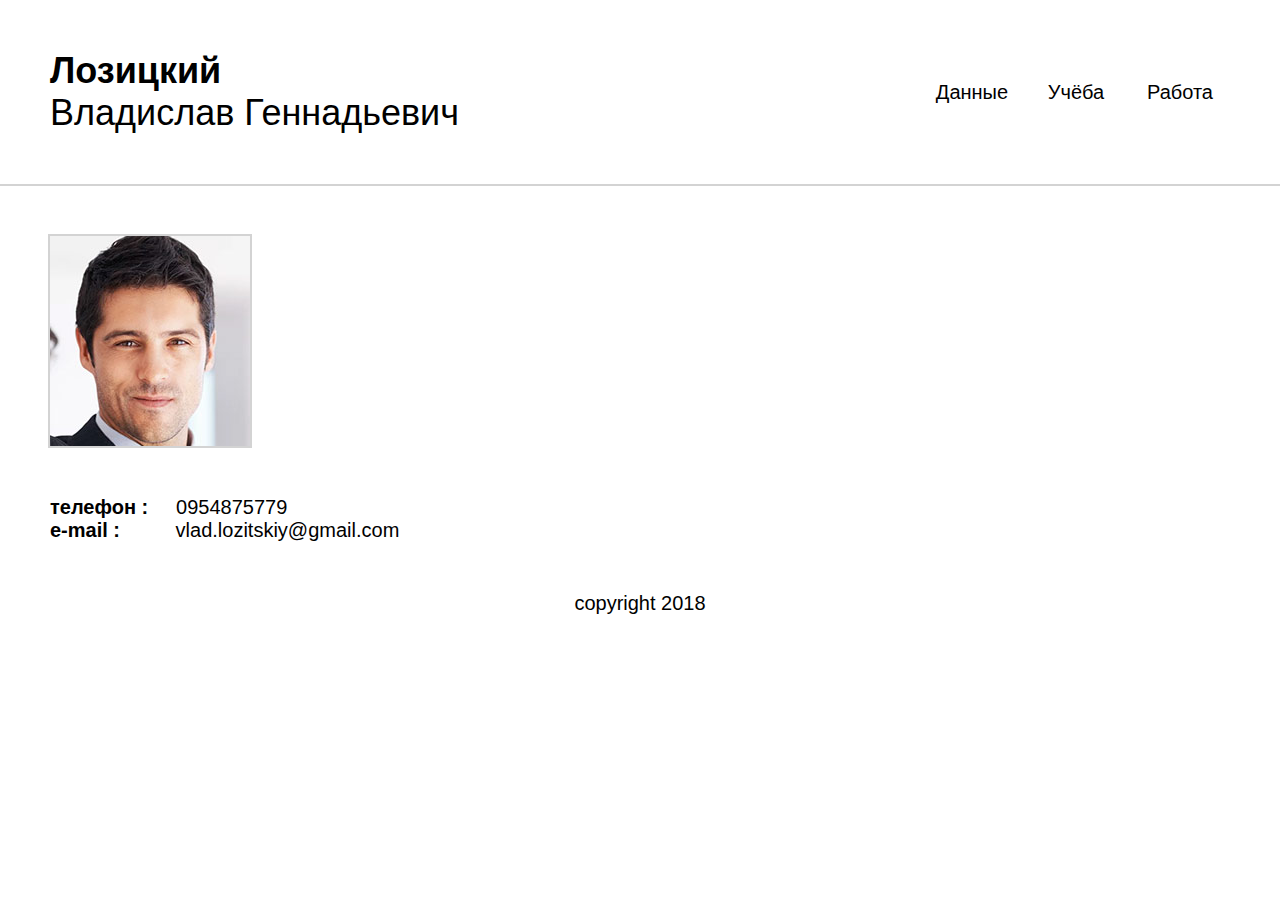
==== index.html @ a478e99e "Add files via upload" ====
<!DOCTYPE html>
<html lang="en">
<head>
    <meta charset="UTF-8">
    <title>Главная страница</title>
    <link rel="stylesheet" href="css/style.css" type="text/css">
</head>
    <body>
        <div class="wrapper">
            <header class="header">
                <div class="logo">
                    <a href="index.html" target="_blank"><h1>Лозицкий <span>Владислав Геннадьевич</span></h1></a>
                </div>
                <nav class="menu">
                    <ul>
                        <li><a href="first.html" target="_blank">Данные</a></li>
                        <li><a href="second.html" target="_blank">Учёба</a></li>
                        <li><a href="third.html" target="_blank">Работа</a></li>
                    </ul>
                </nav>
            </header>
                <main class="content">
                    <div class="info">
                        <div class="photo">
                            <img class="that-photo" src="img/photo.jpg">
                        </div>
                        <div class="data">

                            <p>телефон :<span>     0954875779</span></p>
                            <p>e-mail :<span>          vlad.lozitskiy@gmail.com</span></p>
                        </div>
                    </div>
                </main>
                <footer class="footer">
                    <p>copyright 2018</p>
                </footer>
        </div>
    </body>
</html>
---- css/style.css ----
*{
    padding: 0;
    margin: 0;
}
a{
    text-decoration: none;

}
ul{
    list-style-type: none;
}
.header{
    display: flex;
    justify-content: space-between;
    align-items: center;
    padding: 50px 50px;
    border-bottom: 2px lightgray solid;
    margin-bottom: 50px;
}
.logo h1{
    font-family: Arial, sans-serif;
    font-size: 36px;
    color: black;
}
.logo h1 span{
    font-weight: normal;
    display: block;
}
.menu ul li{
    display: inline-block;
}
.menu a{
    font-family: Arial, sans-serif;
    background-color: white;
    text-align: center;
    display: inline-block;
    line-height: 50px;
    width: 100px;
    height: 50px;
    font-size: 20px;
    color: black;
}
.menu a:hover{background-color: lightgray}
.content{
    padding: 0px 50px;
    display: flex;
    justify-content: space-between;
    font-family: Arial, sans-serif;
}
.photo{
    width: 200px;
    height: 210px;
    outline: lightgray solid 2px;
    overflow: hidden;
    position: relative;

}
.that-photo{
    margin: -20px 0px 0px 0px;
}
.another-photo{
    height: 210px;
    width: 200px;
    margin: 0px;
}
.data{
    padding-top: 50px;
    font-size: 20px;
    font-weight: bold;

}
.data span{
    font-weight: normal;
    white-space: pre;
}
.footer{
    padding-top: 50px;
    font-size: 20px;
    text-align: center;
    font-family: Arial, sans-serif;
}
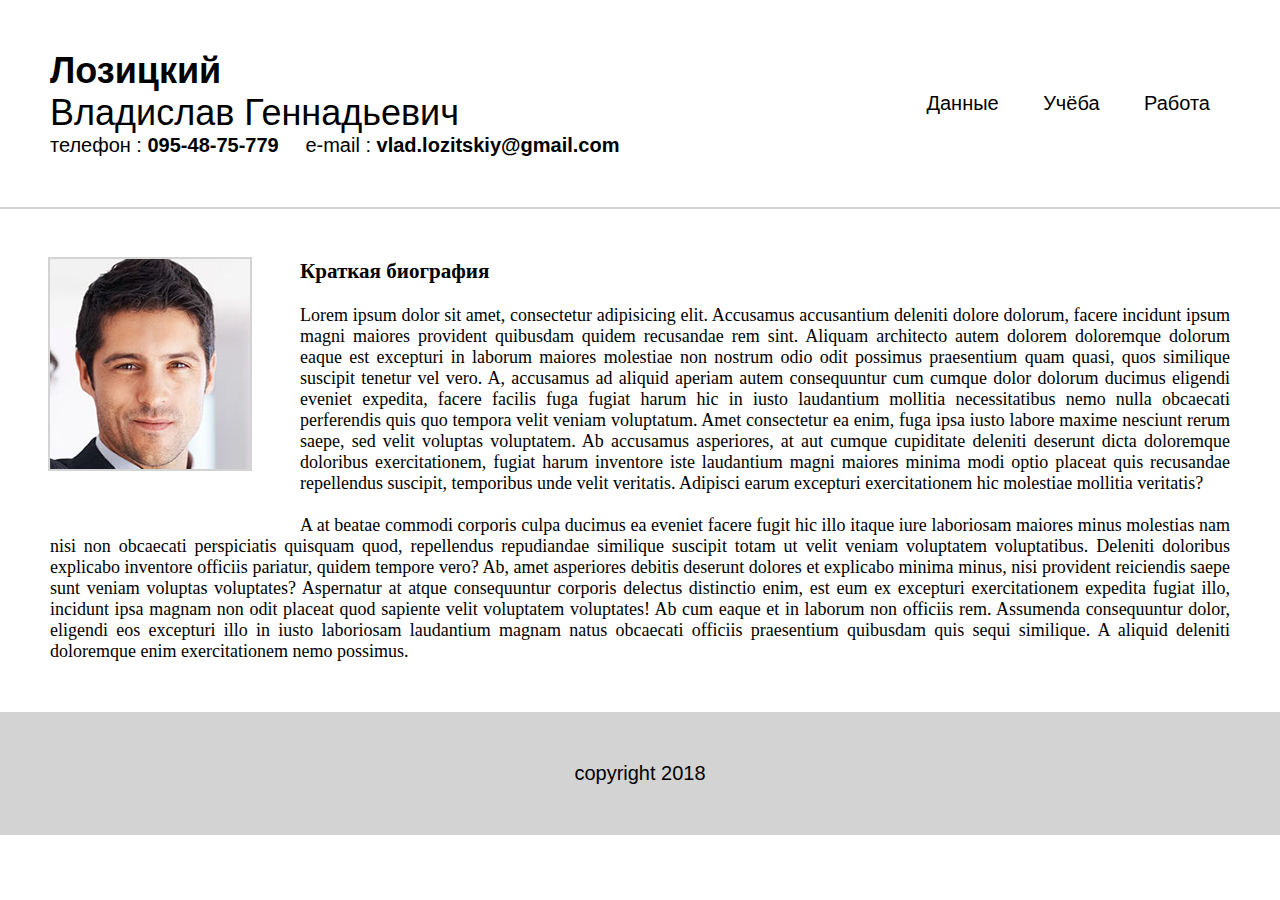
==== commit 7e2abde2: "Add files via upload" ====
--- a/index.html
+++ b/index.html
@@ -6,34 +6,47 @@
     <link rel="stylesheet" href="css/style.css" type="text/css">
 </head>
     <body>
-        <div class="wrapper">
             <header class="header">
-                <div class="logo">
-                    <a href="index.html" target="_blank"><h1>Лозицкий <span>Владислав Геннадьевич</span></h1></a>
+                <div class="wrapper">
+                    <div class="header-content">
+                        <div class="logo-content">
+                            <div class="logo">
+                                <a href="index.html"><h1>Лозицкий <span>Владислав Геннадьевич</span></h1></a>
+                            </div>
+                            <div class="data">
+                                <p>телефон :<span> 095-48-75-779</span></p>
+                                <p>    e-mail :<span> vlad.lozitskiy@gmail.com</span></p>
+                            </div>
+                        </div>
+                        <div class="description">
+                        </div>
+                        <nav class="menu">
+                            <ul>
+                                <li><a href="first.html">Данные</a></li>
+                                <li><a href="second.html">Учёба</a></li>
+                                <li><a href="third.html">Работа</a></li>
+                            </ul>
+                        </nav>
+                    </div>
                 </div>
-                <nav class="menu">
-                    <ul>
-                        <li><a href="first.html" target="_blank">Данные</a></li>
-                        <li><a href="second.html" target="_blank">Учёба</a></li>
-                        <li><a href="third.html" target="_blank">Работа</a></li>
-                    </ul>
-                </nav>
             </header>
-                <main class="content">
+            <main class="content">
+                <div class="wrapper">
                     <div class="info">
                         <div class="photo">
                             <img class="that-photo" src="img/photo.jpg">
                         </div>
-                        <div class="data">
-
-                            <p>телефон :<span>     0954875779</span></p>
-                            <p>e-mail :<span>          vlad.lozitskiy@gmail.com</span></p>
+                        <div class="about">
+                            <h3>Краткая биография</h3><br>
+                            <p>Lorem ipsum dolor sit amet, consectetur adipisicing elit. Accusamus accusantium deleniti dolore dolorum, facere incidunt ipsum magni maiores provident quibusdam quidem recusandae rem sint. Aliquam architecto autem dolorem doloremque dolorum eaque est excepturi in laborum maiores molestiae non nostrum odio odit possimus praesentium quam quasi, quos similique suscipit tenetur vel vero. A, accusamus ad aliquid aperiam autem consequuntur cum cumque dolor dolorum ducimus eligendi eveniet expedita, facere facilis fuga fugiat harum hic in iusto laudantium mollitia necessitatibus nemo nulla obcaecati perferendis quis quo tempora velit veniam voluptatum. Amet consectetur ea enim, fuga ipsa iusto labore maxime nesciunt rerum saepe, sed velit voluptas voluptatem. Ab accusamus asperiores, at aut cumque cupiditate deleniti deserunt dicta doloremque doloribus exercitationem, fugiat harum inventore iste laudantium magni maiores minima modi optio placeat quis recusandae repellendus suscipit, temporibus unde velit veritatis. Adipisci earum excepturi exercitationem hic molestiae mollitia veritatis? <br><br>A at beatae commodi corporis culpa ducimus ea eveniet facere fugit hic illo itaque iure laboriosam maiores minus molestias nam nisi non obcaecati perspiciatis quisquam quod, repellendus repudiandae similique suscipit totam ut velit veniam voluptatem voluptatibus. Deleniti doloribus explicabo inventore officiis pariatur, quidem tempore vero? Ab, amet asperiores debitis deserunt dolores et explicabo minima minus, nisi provident reiciendis saepe sunt veniam voluptas voluptates? Aspernatur at atque consequuntur corporis delectus distinctio enim, est eum ex excepturi exercitationem expedita fugiat illo, incidunt ipsa magnam non odit placeat quod sapiente velit voluptatem voluptates! Ab cum eaque et in laborum non officiis rem. Assumenda consequuntur dolor, eligendi eos excepturi illo in iusto laboriosam laudantium magnam natus obcaecati officiis praesentium quibusdam quis sequi similique. A aliquid deleniti doloremque enim exercitationem nemo possimus.</p>
                         </div>
                     </div>
-                </main>
-                <footer class="footer">
+                </div>
+            </main>
+            <footer class="footer">
+                <div class="wrapper">
                     <p>copyright 2018</p>
-                </footer>
-        </div>
+                </div>
+            </footer>
     </body>
 </html>--- a/css/style.css
+++ b/css/style.css
@@ -1,21 +1,32 @@
 *{
     padding: 0;
     margin: 0;
+    box-sizing: border-box;
+
 }
 a{
     text-decoration: none;
-
+    color: black;
 }
 ul{
-    list-style-type: none;
+    list-style: none;
+}
+.wrapper{
+    max-width: 1366px;
+    margin: 0 auto;
+    padding: 50px;
 }
 .header{
+    border-bottom: 2px lightgray solid;
+}
+.header-content{
+    font-family: Arial, sans-serif;
     display: flex;
     justify-content: space-between;
     align-items: center;
-    padding: 50px 50px;
-    border-bottom: 2px lightgray solid;
-    margin-bottom: 50px;
+}
+
+.logo{
 }
 .logo h1{
     font-family: Arial, sans-serif;
@@ -26,6 +37,15 @@
     font-weight: normal;
     display: block;
 }
+.data p{
+    font-size: 20px;
+    display: inline-block;
+    font-weight: normal;
+    white-space: pre;
+}
+.data p span{
+    font-weight: bold;
+}
 .menu ul li{
     display: inline-block;
 }
@@ -34,26 +54,32 @@
     background-color: white;
     text-align: center;
     display: inline-block;
-    line-height: 50px;
-    width: 100px;
-    height: 50px;
+    padding: 20px;
+    white-space: nowrap;
     font-size: 20px;
     color: black;
 }
+.menu .active-page{
+    background: lightgray;
+}
 .menu a:hover{background-color: lightgray}
-.content{
-    padding: 0px 50px;
+.content .wrapper{
     display: flex;
     justify-content: space-between;
-    font-family: Arial, sans-serif;
+    align-items: center;
+}
+.info{
+    display: block;
 }
 .photo{
     width: 200px;
     height: 210px;
+    float: left;
     outline: lightgray solid 2px;
     overflow: hidden;
     position: relative;
-
+    margin-right: 50px;
+    margin-bottom: 50px;
 }
 .that-photo{
     margin: -20px 0px 0px 0px;
@@ -63,18 +89,46 @@
     width: 200px;
     margin: 0px;
 }
-.data{
-    padding-top: 50px;
-    font-size: 20px;
-    font-weight: bold;
+.about{
+    font-size: 18px;
+    text-align: justify;
+    font-family: "Times New Roman";
 
 }
-.data span{
-    font-weight: normal;
-    white-space: pre;
+.content-item1, .content-item2{
+    box-shadow: 15px 15px 25px 0px lightgray;
+}
+.content-item1{
+    margin-right: 100px;
+}
+
+.content-photo1{
+    height: 195px;
+    width: 270px;
+    float: left;
+    padding-right: 20px;
+    padding-bottom: 20px;
+}
+.content-photo2{
+    height: 120px;
+    width: 170px;
+    float: right;
+    padding-left: 20px;
+    padding-bottom: 20px;
+}
+.text2, .text1{
+    padding: 30px;
+}
+.text2{
+    padding-top: 0px;
+}
+.text1 span,
+.text2 span{
+    font-size: 25px;
+    font-family: Arial, sans-serif;
 }
 .footer{
-    padding-top: 50px;
+    background: lightgray;
     font-size: 20px;
     text-align: center;
     font-family: Arial, sans-serif;
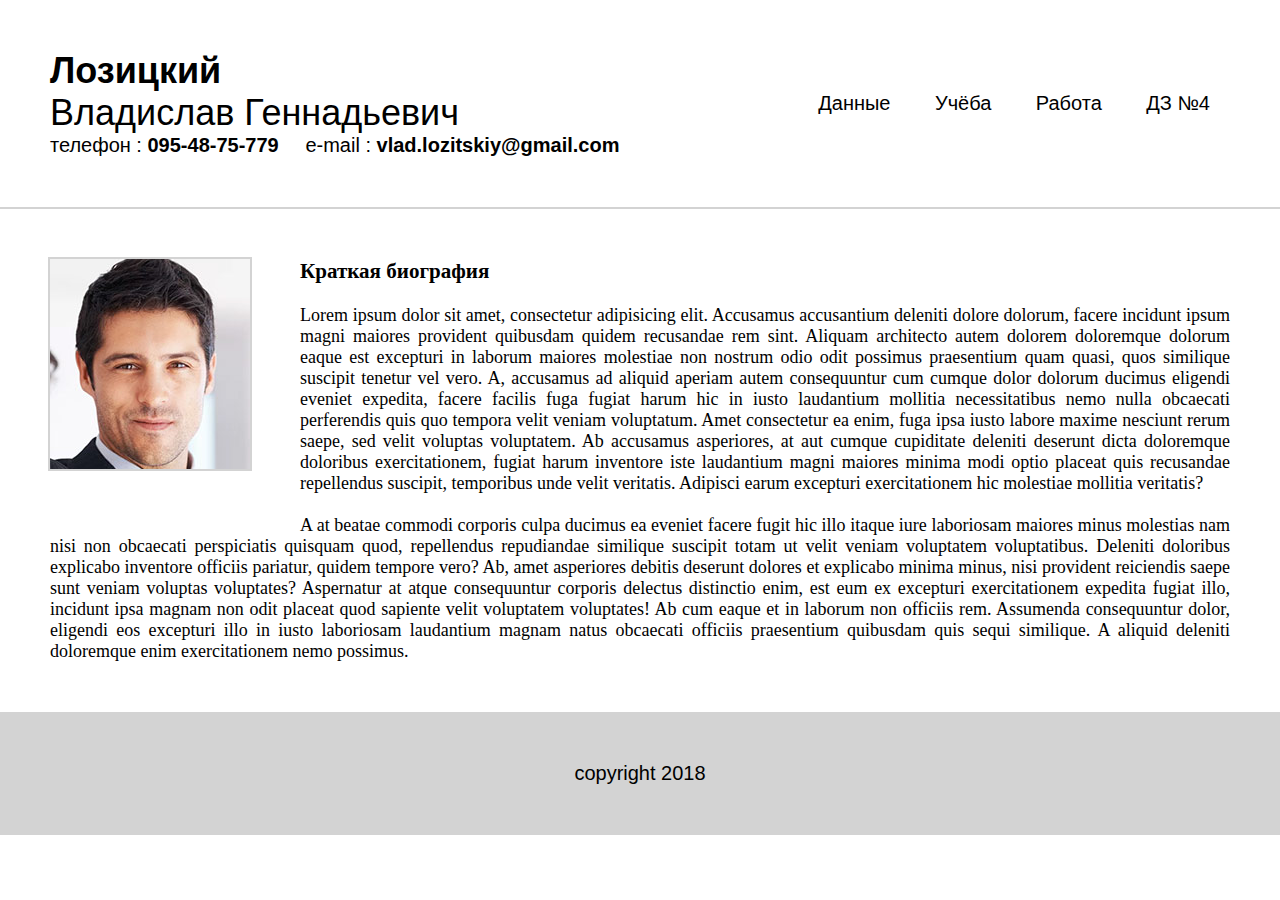
==== commit 895341ba: "Add files via upload" ====
--- a/index.html
+++ b/index.html
@@ -25,6 +25,7 @@
                                 <li><a href="first.html">Данные</a></li>
                                 <li><a href="second.html">Учёба</a></li>
                                 <li><a href="third.html">Работа</a></li>
+                                <li><a href="lesson4.html">ДЗ №4</a></li>
                             </ul>
                         </nav>
                     </div>
--- a/css/style.css
+++ b/css/style.css
@@ -99,9 +99,11 @@
     box-shadow: 15px 15px 25px 0px lightgray;
 }
 .content-item1{
-    margin-right: 100px;
+    margin-right: 50px;
 }
-
+.content-item2{
+    margin-left: 50px;
+}
 .content-photo1{
     height: 195px;
     width: 270px;
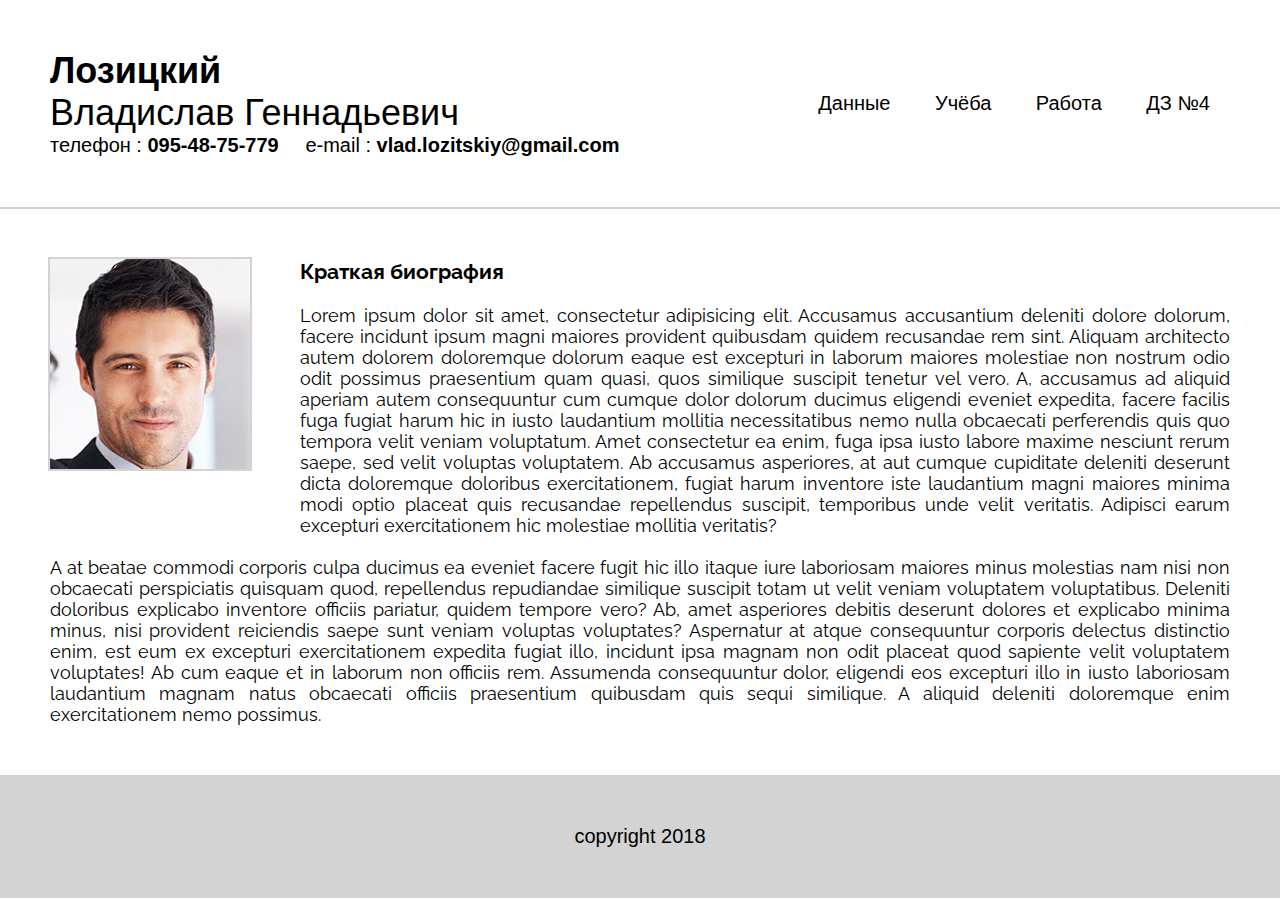
==== commit 0791a234: "Add files via upload" ====
--- a/index.html
+++ b/index.html
@@ -2,7 +2,10 @@
 <html lang="en">
 <head>
     <meta charset="UTF-8">
+    <meta name="viewport" content="width=device-width, initial-scale=1">
     <title>Главная страница</title>
+    <link href="https://fonts.googleapis.com/css?family=Raleway:400,700" rel="stylesheet">
+    <link rel="stylesheet" href="https://use.fontawesome.com/releases/v5.1.0/css/all.css" integrity="sha384-lKuwvrZot6UHsBSfcMvOkWwlCMgc0TaWr+30HWe3a4ltaBwTZhyTEggF5tJv8tbt" crossorigin="anonymous">
     <link rel="stylesheet" href="css/style.css" type="text/css">
 </head>
     <body>
@@ -22,11 +25,23 @@
                         </div>
                         <nav class="menu">
                             <ul>
-                                <li><a href="first.html">Данные</a></li>
+                                <li><a href="first.html"><i class="fas fa-info-circle"></i>Данные</a></li>
                                 <li><a href="second.html">Учёба</a></li>
                                 <li><a href="third.html">Работа</a></li>
                                 <li><a href="lesson4.html">ДЗ №4</a></li>
                             </ul>
+                            <div class="burger-menu">
+                                <div class="menu-icon">
+                                    <i class="fas fa-bars"></i>
+                                </div>
+                                <div class="menu-item">
+                                    <ul>
+                                        <li><a href="first.html"><i class="fas fa-info-circle"></i>Данные</a></li>
+                                        <li><a href="second.html">Учёба</a></li>
+                                        <li><a href="third.html">Работа</a></li>
+                                    </ul>
+                                </div>
+                            </div>
                         </nav>
                     </div>
                 </div>
--- a/css/style.css
+++ b/css/style.css
@@ -11,6 +11,7 @@
 ul{
     list-style: none;
 }
+
 .wrapper{
     max-width: 1366px;
     margin: 0 auto;
@@ -59,8 +60,17 @@
     font-size: 20px;
     color: black;
 }
+.menu .burger-menu{
+    display: none;
+}
 .menu .active-page{
     background: lightgray;
+}
+.menu .burger-menu .menu-item{
+    display: none;
+}
+.menu .burger-menu:hover .menu-item ul{
+    display: block;
 }
 .menu a:hover{background-color: lightgray}
 .content .wrapper{
@@ -92,7 +102,7 @@
 .about{
     font-size: 18px;
     text-align: justify;
-    font-family: "Times New Roman";
+    font-family: 'Raleway', sans-serif;
 
 }
 .content-item1, .content-item2{
@@ -134,4 +144,17 @@
     font-size: 20px;
     text-align: center;
     font-family: Arial, sans-serif;
-}+}
+
+@media only screen and (max-width: 875px){
+    .menu .burger-menu{
+        display: block;
+    }
+    .menu > ul{
+        display: none;
+    }
+    .photo{
+        float: none;
+    }
+
+}
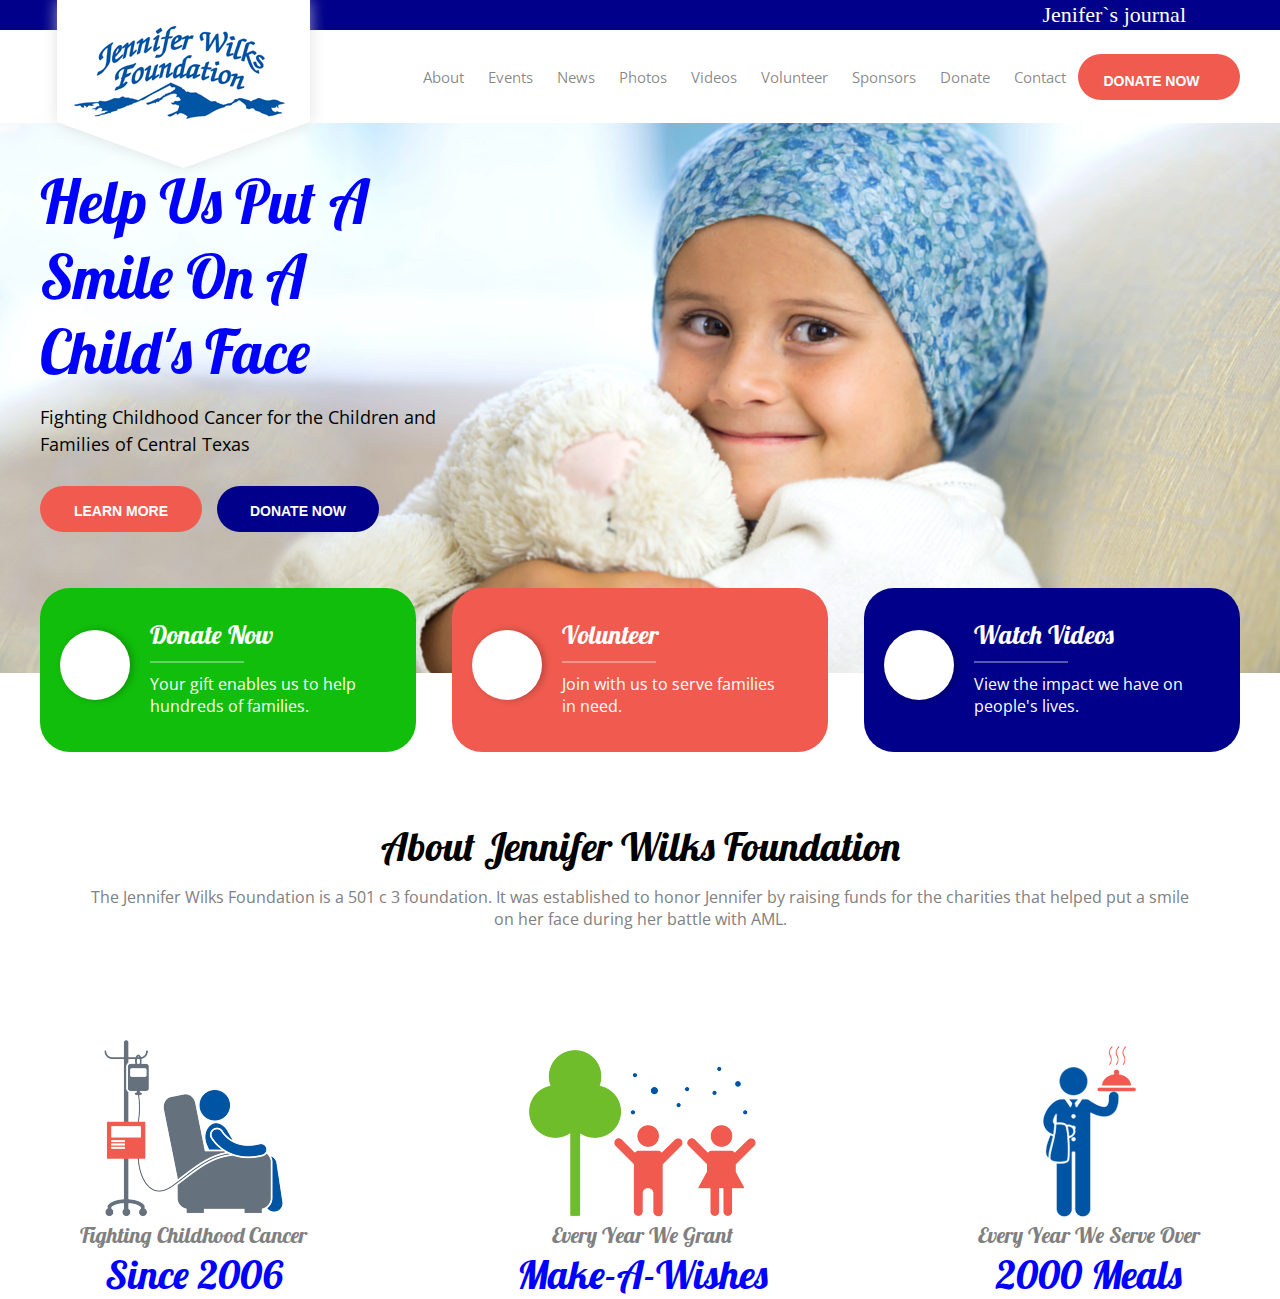
==== commit 26936dc1: "Add files via upload" ====
--- a/index.html
+++ b/index.html
@@ -3,66 +3,158 @@
 <head>
     <meta charset="UTF-8">
     <meta name="viewport" content="width=device-width, initial-scale=1">
-    <title>Главная страница</title>
-    <link href="https://fonts.googleapis.com/css?family=Raleway:400,700" rel="stylesheet">
+    <title>Jennifer Wilks Foundation</title>
+    <script src="js/jquery-3.3.1.js"></script>
+    <link href="https://fonts.googleapis.com/css?family=Lobster|Open+Sans" rel="stylesheet">
     <link rel="stylesheet" href="https://use.fontawesome.com/releases/v5.1.0/css/all.css" integrity="sha384-lKuwvrZot6UHsBSfcMvOkWwlCMgc0TaWr+30HWe3a4ltaBwTZhyTEggF5tJv8tbt" crossorigin="anonymous">
-    <link rel="stylesheet" href="css/style.css" type="text/css">
+    <link rel="stylesheet" href="css/style.css">
 </head>
-    <body>
-            <header class="header">
-                <div class="wrapper">
-                    <div class="header-content">
-                        <div class="logo-content">
-                            <div class="logo">
-                                <a href="index.html"><h1>Лозицкий <span>Владислав Геннадьевич</span></h1></a>
-                            </div>
-                            <div class="data">
-                                <p>телефон :<span> 095-48-75-779</span></p>
-                                <p>    e-mail :<span> vlad.lozitskiy@gmail.com</span></p>
-                            </div>
+<body>
+<div class="mainWrapper">
+    <header>
+        <div class="social">
+            <div class="wrapper">
+                <div class="social__logo">
+                    <a href="index.html"><img src="img/logo.png" alt="logo"></a>
+                </div>
+                <div class="social__icons">
+                    <ul>
+                        <li><a href="#"><p>Jenifer`s journal</p></a></li>
+                        <li><a href="#"><i class="fab fa-facebook-square"></i></a></li>
+                        <li><a href="#"><i class="fab fa-twitter-square"></i></a></li>
+                    </ul>
+                </div>
+            </div>
+        </div>
+        <div class="wrapper">
+            <div class="navSection">
+                <nav>
+                    <ul class="horizontalMenu">
+                        <li><a href="#" >About</a></li>
+                        <li><a href="#" >Events</a></li>
+                        <li><a href="#" >News</a></li>
+                        <li><a href="#" >Photos</a></li>
+                        <li><a href="#" >Videos</a></li>
+                        <li><a href="#" >Volunteer</a></li>
+                        <li><a href="#" >Sponsors</a></li>
+                        <li><a href="#" >Donate</a></li>
+                        <li><a href="#" >Contact</a></li>
+                    </ul>
+                    <div class="burgerMenu">
+                        <div class="burgerMenu__burgerMenuIcon">
+                            <i class="fa fa-bars"></i>
                         </div>
-                        <div class="description">
+                        <div class="burgerMenu__burgerMenuItems">
+                            <ul>
+                                <li><a href="#" >About</a></li>
+                                <li><a href="#" >Events</a></li>
+                                <li><a href="#" >News</a></li>
+                                <li><a href="#" >Photos</a></li>
+                                <li><a href="#" >Videos</a></li>
+                                <li><a href="#" >Volunteer</a></li>
+                                <li><a href="#" >Sponsors</a></li>
+                                <li><a href="#" >Donate</a></li>
+                                <li><a href="#" >Contact</a></li>
+                            </ul>
                         </div>
-                        <nav class="menu">
-                            <ul>
-                                <li><a href="first.html"><i class="fas fa-info-circle"></i>Данные</a></li>
-                                <li><a href="second.html">Учёба</a></li>
-                                <li><a href="third.html">Работа</a></li>
-                                <li><a href="lesson4.html">ДЗ №4</a></li>
-                            </ul>
-                            <div class="burger-menu">
-                                <div class="menu-icon">
-                                    <i class="fas fa-bars"></i>
-                                </div>
-                                <div class="menu-item">
-                                    <ul>
-                                        <li><a href="first.html"><i class="fas fa-info-circle"></i>Данные</a></li>
-                                        <li><a href="second.html">Учёба</a></li>
-                                        <li><a href="third.html">Работа</a></li>
-                                    </ul>
-                                </div>
-                            </div>
-                        </nav>
+                    </div>
+                </nav>
+                <div class="button pink">
+                    <p>donate now <i class="fas fa-angle-right"></i></p>
+                </div>
+            </div>
+        </div>
+        <div class="slider">
+            <div class="wrapper sectionFlex">
+                <div class="userAction">
+                    <div class="userAction__header"><h1>Help Us Put A Smile On A Child's Face</h1></div>
+                    <div class="userAction__description">
+                        Fighting Childhood Cancer for the Children and Families of Central Texas
+                    </div>
+                    <div class="userAction__buttons">
+                        <div class="button pink">learn more</div>
+                        <div class="button blue">donate now</div>
                     </div>
                 </div>
-            </header>
-            <main class="content">
-                <div class="wrapper">
-                    <div class="info">
-                        <div class="photo">
-                            <img class="that-photo" src="img/photo.jpg">
+            </div>
+        </div>
+    </header>
+    <div class="main">
+        <div class="wrapper">
+            <div class="mainHeader">
+                <div class="tabs green" >
+                    <div class="tabs__iconSection" style="color: #11be0b;">
+                        <i class="fa fa-heart" aria-hidden="true"></i>
+                    </div>
+                    <div>
+                        <div class="tabs__headerSection">
+                            <div class="headerText"><h3>Donate Now</h3></div>
+                            <div class="arrowRight"><i class="fa fa-angle-right"></i></div>
                         </div>
-                        <div class="about">
-                            <h3>Краткая биография</h3><br>
-                            <p>Lorem ipsum dolor sit amet, consectetur adipisicing elit. Accusamus accusantium deleniti dolore dolorum, facere incidunt ipsum magni maiores provident quibusdam quidem recusandae rem sint. Aliquam architecto autem dolorem doloremque dolorum eaque est excepturi in laborum maiores molestiae non nostrum odio odit possimus praesentium quam quasi, quos similique suscipit tenetur vel vero. A, accusamus ad aliquid aperiam autem consequuntur cum cumque dolor dolorum ducimus eligendi eveniet expedita, facere facilis fuga fugiat harum hic in iusto laudantium mollitia necessitatibus nemo nulla obcaecati perferendis quis quo tempora velit veniam voluptatum. Amet consectetur ea enim, fuga ipsa iusto labore maxime nesciunt rerum saepe, sed velit voluptas voluptatem. Ab accusamus asperiores, at aut cumque cupiditate deleniti deserunt dicta doloremque doloribus exercitationem, fugiat harum inventore iste laudantium magni maiores minima modi optio placeat quis recusandae repellendus suscipit, temporibus unde velit veritatis. Adipisci earum excepturi exercitationem hic molestiae mollitia veritatis? <br><br>A at beatae commodi corporis culpa ducimus ea eveniet facere fugit hic illo itaque iure laboriosam maiores minus molestias nam nisi non obcaecati perspiciatis quisquam quod, repellendus repudiandae similique suscipit totam ut velit veniam voluptatem voluptatibus. Deleniti doloribus explicabo inventore officiis pariatur, quidem tempore vero? Ab, amet asperiores debitis deserunt dolores et explicabo minima minus, nisi provident reiciendis saepe sunt veniam voluptas voluptates? Aspernatur at atque consequuntur corporis delectus distinctio enim, est eum ex excepturi exercitationem expedita fugiat illo, incidunt ipsa magnam non odit placeat quod sapiente velit voluptatem voluptates! Ab cum eaque et in laborum non officiis rem. Assumenda consequuntur dolor, eligendi eos excepturi illo in iusto laboriosam laudantium magnam natus obcaecati officiis praesentium quibusdam quis sequi similique. A aliquid deleniti doloremque enim exercitationem nemo possimus.</p>
+                        <div class="tabs__line"></div>
+                        <div class="tabs__description">Your gift enables us to help hundreds of families.</div>
+                    </div>
+                </div>
+                <div class="tabs pink">
+                    <div class="tabs__iconSection" style="color: #f15b4f;">
+                        <i class="fa fa-male"></i>
+                    </div>
+                    <div>
+                        <div class="tabs__headerSection">
+                            <div class="headerText"><h3>Volunteer</h3></div>
+                            <div class="arrowRight"><i class="fa fa-angle-right"></i></div>
+                        </div>
+                        <div class="tabs__line"></div>
+                        <div class="tabs__description">Join with us to serve families in need.</div>
+                    </div>
+                </div>
+                <div class="tabs blue" >
+                    <div class="tabs__iconSection" style="color: darkblue;">
+                        <i class="fa fa-star"></i>
+                    </div>
+                    <div>
+                        <div class="tabs__headerSection">
+                            <div class="headerText"><h3>Watch Videos</h3></div>
+                            <div class="arrowRight"><i class="fa fa-angle-right"></i></div>
+                        </div>
+                        <div class="tabs__line"></div>
+                        <div class="tabs__description">View the impact we have on people's lives.</div>
+                    </div>
+                </div>
+            </div>
+            <div class="wrapperAbout">
+                <div class="aboutSection sectionFlex">
+                    <div class="aboutSection__header">
+                        <div class="aboutSection__header-header"><h2>About Jennifer Wilks Foundation</h2></div>
+                        <div class="aboutSection__header-description"><p>The Jennifer Wilks Foundation is a 501 c 3
+                            foundation.
+                            It was established to honor Jennifer by raising funds for the charities that helped put a smile
+                            on her face during her battle with AML.</p>
+                        </div>
+                    </div>
+                    <div class="aboutSection__items">
+                        <div class="aboutSection__items-item">
+                            <div class="itemsImg"><img src="img/about-img1.png" alt="about-img1"></div>
+                            <p class="lobsterGray">Fighting Childhood Cancer</p>
+                            <p class="lobsterBlue">Since 2006</p>
+                        </div>
+                        <div class="aboutSection__items-item">
+                            <div class="itemsImg"><img src="img/about-img2.png" alt="about-img2"></div>
+                            <p class="lobsterGray">Every Year We Grant</p>
+                            <p class="lobsterBlue">Make-A-Wishes</p>
+                        </div>
+                        <div class="aboutSection__items-item">
+                            <div class="itemsImg"><img src="img/about-img3.png" alt="about-img3"></div>
+                            <p class="lobsterGray">Every Year We Serve Over</p>
+                            <p class="lobsterBlue">2000 Meals</p>
                         </div>
                     </div>
                 </div>
-            </main>
-            <footer class="footer">
-                <div class="wrapper">
-                    <p>copyright 2018</p>
-                </div>
-            </footer>
-    </body>
+            </div>
+        </div>
+    </div>
+</div>
+</div>
+<script src="js/main.js"></script>
+</body>
 </html>--- a/css/style.css
+++ b/css/style.css
@@ -1,160 +1,499 @@
-*{
-    padding: 0;
-    margin: 0;
-    box-sizing: border-box;
-
-}
-a{
-    text-decoration: none;
-    color: black;
-}
-ul{
-    list-style: none;
-}
-
-.wrapper{
-    max-width: 1366px;
-    margin: 0 auto;
-    padding: 50px;
-}
-.header{
-    border-bottom: 2px lightgray solid;
-}
-.header-content{
-    font-family: Arial, sans-serif;
-    display: flex;
-    justify-content: space-between;
-    align-items: center;
-}
-
-.logo{
-}
-.logo h1{
-    font-family: Arial, sans-serif;
-    font-size: 36px;
-    color: black;
-}
-.logo h1 span{
-    font-weight: normal;
-    display: block;
-}
-.data p{
-    font-size: 20px;
-    display: inline-block;
-    font-weight: normal;
-    white-space: pre;
-}
-.data p span{
-    font-weight: bold;
-}
-.menu ul li{
-    display: inline-block;
-}
-.menu a{
-    font-family: Arial, sans-serif;
-    background-color: white;
-    text-align: center;
-    display: inline-block;
-    padding: 20px;
-    white-space: nowrap;
-    font-size: 20px;
-    color: black;
-}
-.menu .burger-menu{
-    display: none;
-}
-.menu .active-page{
-    background: lightgray;
-}
-.menu .burger-menu .menu-item{
-    display: none;
-}
-.menu .burger-menu:hover .menu-item ul{
-    display: block;
-}
-.menu a:hover{background-color: lightgray}
-.content .wrapper{
-    display: flex;
-    justify-content: space-between;
-    align-items: center;
-}
-.info{
-    display: block;
-}
-.photo{
-    width: 200px;
-    height: 210px;
-    float: left;
-    outline: lightgray solid 2px;
-    overflow: hidden;
-    position: relative;
-    margin-right: 50px;
-    margin-bottom: 50px;
-}
-.that-photo{
-    margin: -20px 0px 0px 0px;
-}
-.another-photo{
-    height: 210px;
-    width: 200px;
-    margin: 0px;
-}
-.about{
-    font-size: 18px;
-    text-align: justify;
-    font-family: 'Raleway', sans-serif;
-
-}
-.content-item1, .content-item2{
-    box-shadow: 15px 15px 25px 0px lightgray;
-}
-.content-item1{
-    margin-right: 50px;
-}
-.content-item2{
-    margin-left: 50px;
-}
-.content-photo1{
-    height: 195px;
-    width: 270px;
-    float: left;
-    padding-right: 20px;
-    padding-bottom: 20px;
-}
-.content-photo2{
-    height: 120px;
-    width: 170px;
-    float: right;
-    padding-left: 20px;
-    padding-bottom: 20px;
-}
-.text2, .text1{
-    padding: 30px;
-}
-.text2{
-    padding-top: 0px;
-}
-.text1 span,
-.text2 span{
-    font-size: 25px;
-    font-family: Arial, sans-serif;
-}
-.footer{
-    background: lightgray;
-    font-size: 20px;
-    text-align: center;
-    font-family: Arial, sans-serif;
-}
-
-@media only screen and (max-width: 875px){
-    .menu .burger-menu{
-        display: block;
-    }
-    .menu > ul{
-        display: none;
-    }
-    .photo{
-        float: none;
-    }
-
-}
+* {
+  margin: 0;
+  padding: 0; }
+
+body {
+  position: relative; }
+
+a {
+  text-decoration: none;
+  color: black; }
+
+ul li {
+  list-style: none; }
+
+nav {
+  align-items: center; }
+
+h1 {
+  font: 60px "Lobster";
+  color: blue; }
+
+h2 {
+  font: 40px "Lobster";
+  color: black; }
+
+h3 {
+  font: 26px "Lobster";
+  color: white; }
+
+.pink {
+  background-color: #f15b4f; }
+
+.green {
+  background: #11be0b; }
+
+.blue {
+  background: darkblue; }
+
+.lobsterGray {
+  font-family: "Lobster";
+  font-size: 22px;
+  color: gray; }
+
+.lobsterBlue {
+  font-family: "Lobster";
+  font-size: 40px;
+  color: blue; }
+
+.button {
+  font-family: Arial,sans-serif;
+  font-weight: bold;
+  width: 162px;
+  height: 46px;
+  border-radius: 23px;
+  text-align: center;
+  line-height: 50px;
+  text-transform: uppercase;
+  font-size: 14px;
+  color: white; }
+  .button i {
+    color: white;
+    font-size: 20px;
+    position: relative;
+    top: 3px;
+    margin-left: 15px; }
+  .button:hover {
+    cursor: pointer;
+    box-shadow: 2px 2px 7px rgba(0, 0, 0, 0.43);
+    transition: all .2s; }
+  .button:active {
+    cursor: pointer;
+    box-shadow: inset 1px 1px 1px rgba(0, 0, 0, 0.49); }
+
+.mainWrapper {
+  max-width: 1920px;
+  height: 100%;
+  margin: 0 auto; }
+
+.wrapper {
+  position: relative;
+  max-width: 1200px;
+  height: inherit;
+  margin: 0 auto;
+  padding: 0 15px; }
+
+.social {
+  height: 30px;
+  background: darkblue; }
+  .social__logo {
+    position: absolute;
+    z-index: 2; }
+  .social__icons {
+    font-size: 22px;
+    height: inherit;
+    display: flex;
+    justify-content: flex-end;
+    align-items: center;
+    z-index: 1; }
+    .social__icons ul {
+      display: flex;
+      list-style: none; }
+      .social__icons ul li {
+        margin-right: 18px; }
+    .social__icons a {
+      color: white; }
+      .social__icons a:hover {
+        opacity: 0.5;
+        transition: 0.3s; }
+
+.navSection {
+  height: 93px;
+  background-color: white;
+  display: flex;
+  justify-content: flex-end;
+  align-items: center; }
+
+.burgerMenu {
+  position: relative;
+  display: none;
+  padding: 5px 5px;
+  margin-right: 20px; }
+  .burgerMenu:hover {
+    cursor: pointer;
+    color: blue; }
+  .burgerMenu__burgerMenuIcon {
+    color: grey;
+    font-size: 25px;
+    padding-top: 5px; }
+  .burgerMenu__burgerMenuItems {
+    display: none;
+    position: absolute;
+    top: 40px;
+    right: 4px;
+    z-index: 300;
+    background-color: rgba(255, 255, 255, 0.82);
+    user-select: none;
+    box-shadow: 1px 1px 2px rgba(0, 0, 0, 0.33); }
+    .burgerMenu__burgerMenuItems-active {
+      display: block; }
+    .burgerMenu__burgerMenuItems ul li a {
+      display: block;
+      height: 38px;
+      padding: 5px 20px;
+      font-family: "Open Sans";
+      letter-spacing: -0.1px;
+      font-size: 15px;
+      color: rgba(0, 0, 0, 0.48);
+      line-height: 38px; }
+      .burgerMenu__burgerMenuItems ul li a:hover {
+        color: blue;
+        background-color: white; }
+
+.horizontalMenu {
+  display: flex; }
+  .horizontalMenu li:hover {
+    cursor: pointer;
+    border-radius: 20px;
+    border: 1px solid blue;
+    background-color: white;
+    transition: background-color 0.5s; }
+  .horizontalMenu li a {
+    display: block;
+    height: 38px;
+    padding: 1px 12px;
+    font-family: "Open Sans";
+    font-size: 15px;
+    border-radius: 10px;
+    color: rgba(0, 0, 0, 0.48);
+    line-height: 38px; }
+    .horizontalMenu li a:hover {
+      color: blue;
+      padding: 0 11px; }
+
+.sectionFlex {
+  display: flex;
+  flex-direction: column;
+  justify-content: space-between; }
+
+.slider {
+  max-width: 100%;
+  height: 600px;
+  background: url(../img/background.jpg) no-repeat center;
+  background-size: cover; }
+  .slider .wrapper {
+    justify-content: center;
+    align-items: flex-start; }
+
+.userAction {
+  width: 418px;
+  padding-bottom: 100px; }
+  .userAction__description {
+    font: 1.125em/1.5 "Open Sans";
+    color: black;
+    margin: 15px 0 28px 0; }
+  .userAction__buttons {
+    display: flex;
+    justify-content: flex-start; }
+    .userAction__buttons .button {
+      margin-right: 15px; }
+
+.mainHeader {
+  display: flex;
+  justify-content: space-between;
+  margin-top: -85px; }
+
+.tabs {
+  font-family: "Open Sans";
+  width: 376px;
+  height: 164px;
+  border-radius: 30px;
+  display: flex;
+  justify-content: space-between;
+  align-items: flex-start;
+  box-sizing: border-box;
+  padding: 30px 25px 40px 20px;
+  margin-right: 15px; }
+  .tabs:last-child {
+    margin-right: 0; }
+  .tabs:hover {
+    cursor: pointer;
+    box-shadow: 2px 2px 7px rgba(0, 0, 0, 0.43);
+    transition: all .2s; }
+  .tabs:active {
+    cursor: pointer;
+    box-shadow: inset 1px 1px 1px rgba(0, 0, 0, 0.49); }
+  .tabs__iconSection {
+    width: 70px;
+    height: 70px;
+    flex-shrink: 0;
+    align-self: center;
+    background-color: white;
+    border-radius: 50%;
+    display: flex;
+    justify-content: center;
+    align-items: center;
+    font-size: 40px;
+    box-shadow: 3px 0 7px rgba(0, 0, 0, 0.23);
+    margin-right: 20px; }
+  .tabs__headerSection {
+    color: white;
+    width: inherit;
+    font: 26px/1 "Lobster";
+    display: flex;
+    justify-content: space-between; }
+  .tabs__description {
+    color: white;
+    width: 95%; }
+  .tabs__line {
+    width: 94px;
+    height: 2px;
+    background-color: rgba(255, 255, 255, 0.35);
+    margin: 10px 0; }
+
+.wrapperAbout {
+  padding: 0 40px; }
+
+.aboutSection {
+  align-items: stretch; }
+  .aboutSection__header {
+    width: 100%;
+    padding: 70px 0;
+    text-align: center;
+    align-self: center; }
+    .aboutSection__header-header {
+      margin-top: -1px;
+      margin-bottom: 0;
+      color: blue; }
+    .aboutSection__header-description {
+      margin: 15px 0 40px 0;
+      color: gray;
+      font-family: "Open Sans"; }
+  .aboutSection__items {
+    display: flex;
+    justify-content: space-between;
+    align-items: flex-end; }
+    .aboutSection__items-item {
+      text-align: center;
+      cursor: pointer; }
+
+@media screen and (max-width: 1600px) {
+  .slider {
+    max-width: 1600px;
+    height: 43vw; } }
+
+@media screen and (max-width: 1200px) {
+  .wrapper {
+    padding-left: 15px;
+    padding-right: 15px; } }
+
+@media screen and (max-width: 1150px) {
+  h1 {
+    font-size: 50px;
+    line-height: 1.2; }
+  .social__logo img {
+    height: 167px; }
+  .navSection {
+    height: 80px; }
+  .burgerMenu {
+    display: block;
+    justify-content: center; }
+  .horizontalMenu {
+    display: none; }
+  .slider {
+    max-width: 100%;
+    height: 43vw; }
+  .userAction {
+    padding-bottom: 67px; }
+  .mainHeader {
+    display: flex; }
+  .tabs__description {
+    text-align: center; } }
+
+@media screen and (max-width: 1024px) {
+  h1 {
+    font-size: 42px; }
+  .userAction {
+    width: 380px; }
+    .userAction__description {
+      font-size: 16px;
+      line-height: 1.5; }
+    .userAction__buttons .button {
+      font-weight: 400; }
+  .mainHeader {
+    display: flex;
+    flex-direction: column;
+    align-items: center;
+    justify-content: center;
+    margin: 50px 0; }
+  .tabs:first-child {
+    margin-bottom: 20px; }
+  .tabs:last-child {
+    margin-left: -10px;
+    margin-top: 20px; } }
+
+@media screen and (max-width: 860px) {
+  h2 {
+    font-size: 36px; }
+  h3 {
+    font-size: 22px; }
+  .lobsterGray {
+    font-size: 18px;
+    line-height: 1.2; }
+  .lobsterBlue {
+    font-size: 28px;
+    line-height: 1.2; }
+  .userAction {
+    padding-bottom: 0;
+    width: 45%; }
+  .mainHeader {
+    display: flex;
+    flex-direction: column;
+    align-items: center;
+    justify-content: center;
+    margin: 50px 0; }
+  .tabs__description {
+    text-align: left;
+    padding: 3px 5px; }
+  .aboutSection__items-item img {
+    width: auto;
+    height: 18vw; } }
+
+@media screen and (max-width: 768px) {
+  h1 {
+    font-size: 40px;
+    line-height: 1; }
+  .lobsterGray {
+    font-size: 22px;
+    line-height: 1.2; }
+  .lobsterBlue {
+    font-size: 40px;
+    line-height: 1.2; }
+  .slider {
+    height: 59vw; }
+  .userAction__description {
+    width: 100%;
+    margin: 5px 0 10px 0; }
+  .userAction__buttons {
+    justify-content: center;
+    margin-bottom: 20px; }
+  .mainHeader {
+    display: flex;
+    flex-direction: column;
+    align-items: center;
+    justify-content: center;
+    margin: 50px 0; }
+  .tabs {
+    margin: 0 0 0 15px;
+    padding: 20px 25px 20px 20px; }
+    .tabs:last-child {
+      margin-left: 20px;
+      margin-bottom: 0; }
+    .tabs__line {
+      display: block; }
+  .aboutSection__items {
+    flex-direction: column;
+    justify-content: center;
+    align-items: center; }
+    .aboutSection__items-item {
+      margin-bottom: 35px; }
+      .aboutSection__items-item img {
+        width: auto;
+        height: auto;
+        margin-bottom: 5px; }
+      .aboutSection__items-item:last-child {
+        margin-bottom: 0; } }
+
+@media screen and (max-width: 700px) {
+  h1 {
+    font-size: 36px; }
+  .wrapperAbout {
+    padding: 0 20px; } }
+
+@media screen and (max-width: 640px) {
+  h2 {
+    font-size: 28px; }
+  .button {
+    height: 35px;
+    line-height: 33px;
+    font-size: 13px;
+    font-weight: 400; }
+  .social__logo img {
+    height: 137px; }
+  .navSection {
+    height: 55px; }
+  .tabs__description {
+    padding: 0 10px; } }
+
+@media screen and (max-width: 600px) {
+  h1 {
+    font-size: 28px; }
+  .userAction__description {
+    font-size: 14px;
+    line-height: 1.2; } }
+
+@media screen and (max-width: 500px) {
+  .pink p:after {
+    margin-left: 6px; }
+  .button {
+    width: 130px;
+    height: 28px;
+    font-size: 9px;
+    line-height: 24px;
+    text-align: center; }
+  .social li {
+    margin-right: 15px; }
+    .social li :last-child {
+      margin-right: 0; }
+  .social__logo img {
+    height: 110px; }
+  .navSection {
+    height: 42px; } }
+
+@media screen and (max-width: 420px) {
+  h1 {
+    font-size: 24px; }
+  .wrapper {
+    padding: 0 10px; }
+  .social__icons ul li p {
+    font-size: 13px; }
+  .burgerMenu__burgerMenuIcon {
+    padding-top: 0; }
+  .userAction__description {
+    font-size: 12px;
+    line-height: 1.2; }
+  .tabs {
+    width: 320px; } }
+
+@media screen and (max-width: 360px) {
+  h1 {
+    font-size: 22px; }
+  .pink p:after {
+    font-size: 18px;
+    top: 2px; }
+  .button {
+    font-size: 8px;
+    width: 110px;
+    line-height: 25px; }
+  .social__icons ul li p {
+    font-size: 8px; }
+  .burgerMenu {
+    font-size: 20px;
+    padding: 5px 5px;
+    margin-right: 5px; }
+  .userAction {
+    position: relative;
+    width: 50%; }
+  .tabs {
+    width: 300px;
+    padding: 20px 20px; }
+    .tabs h3 {
+      font-size: 20px; } }
+
+@media screen and (max-width: 320px) {
+  .mainWrapper {
+    box-sizing: border-box;
+    width: 320px; }
+  .wrapper {
+    box-sizing: border-box;
+    width: 320px; } }
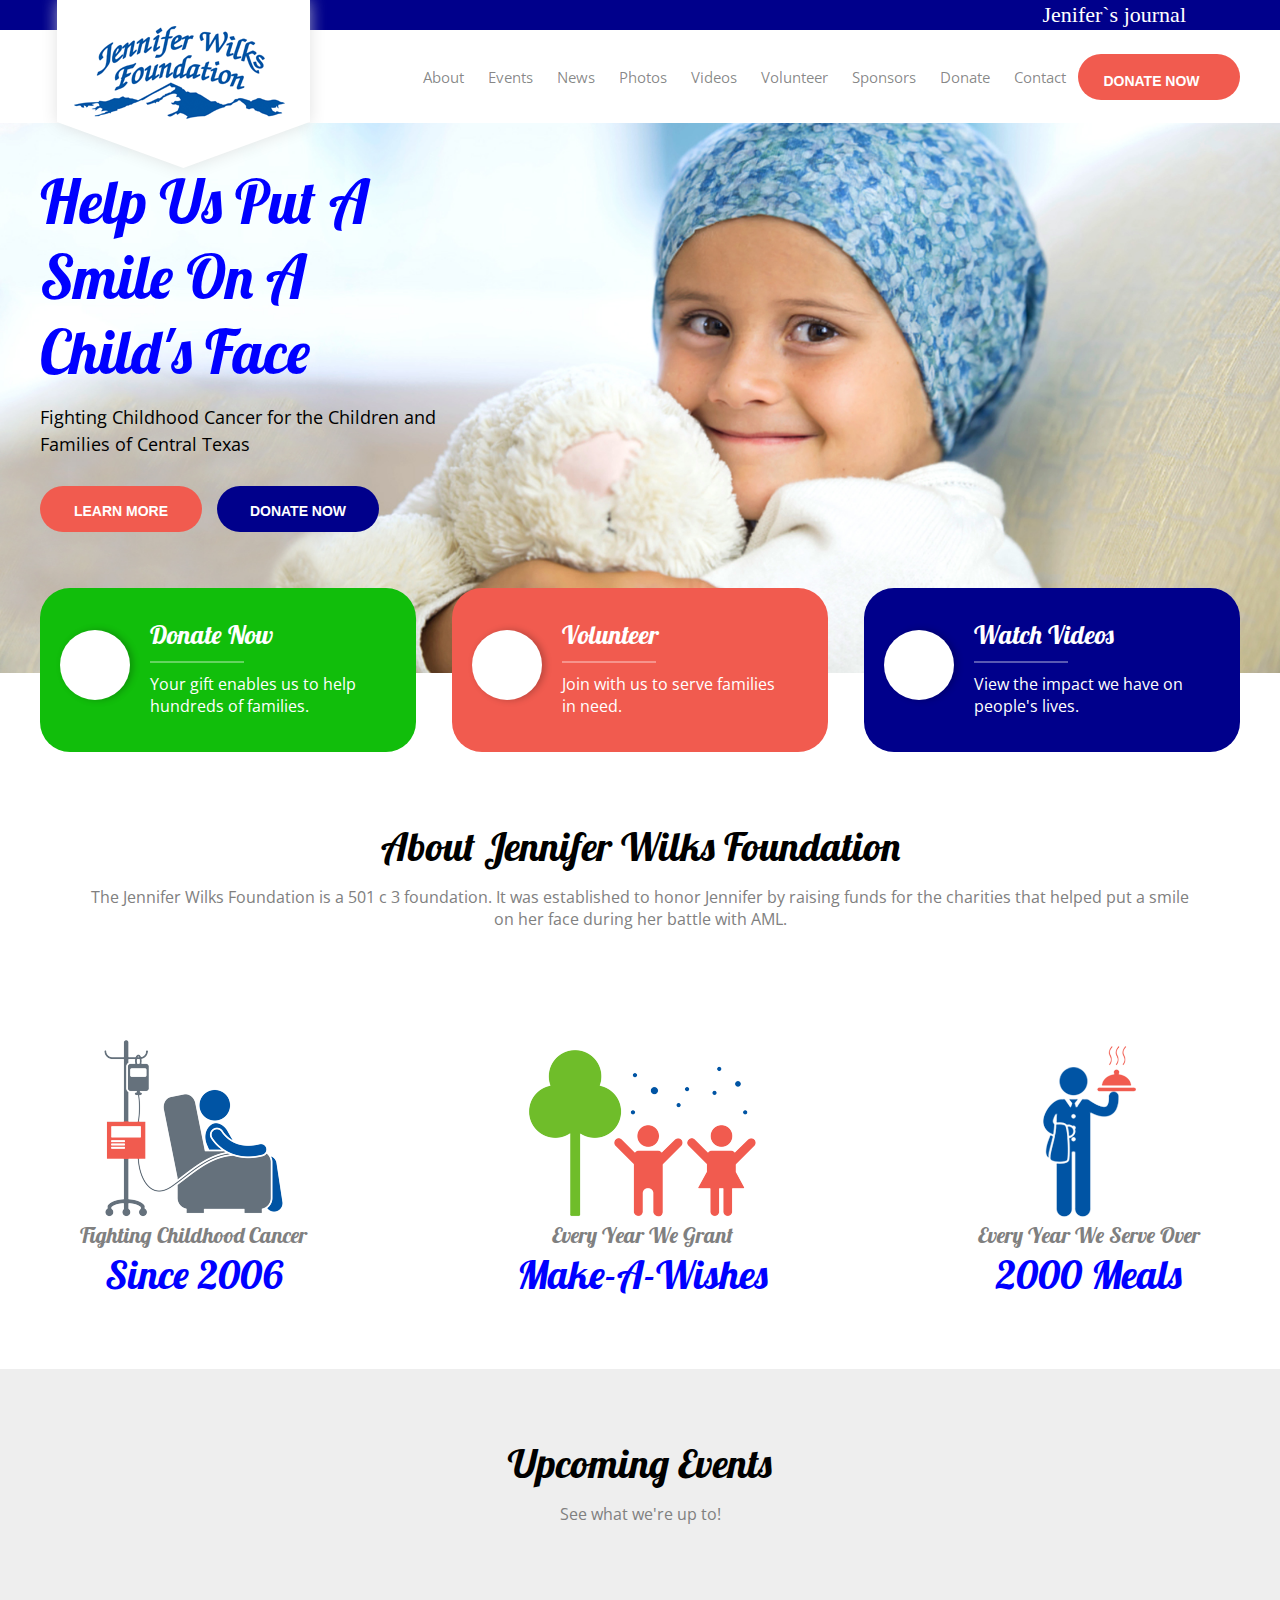
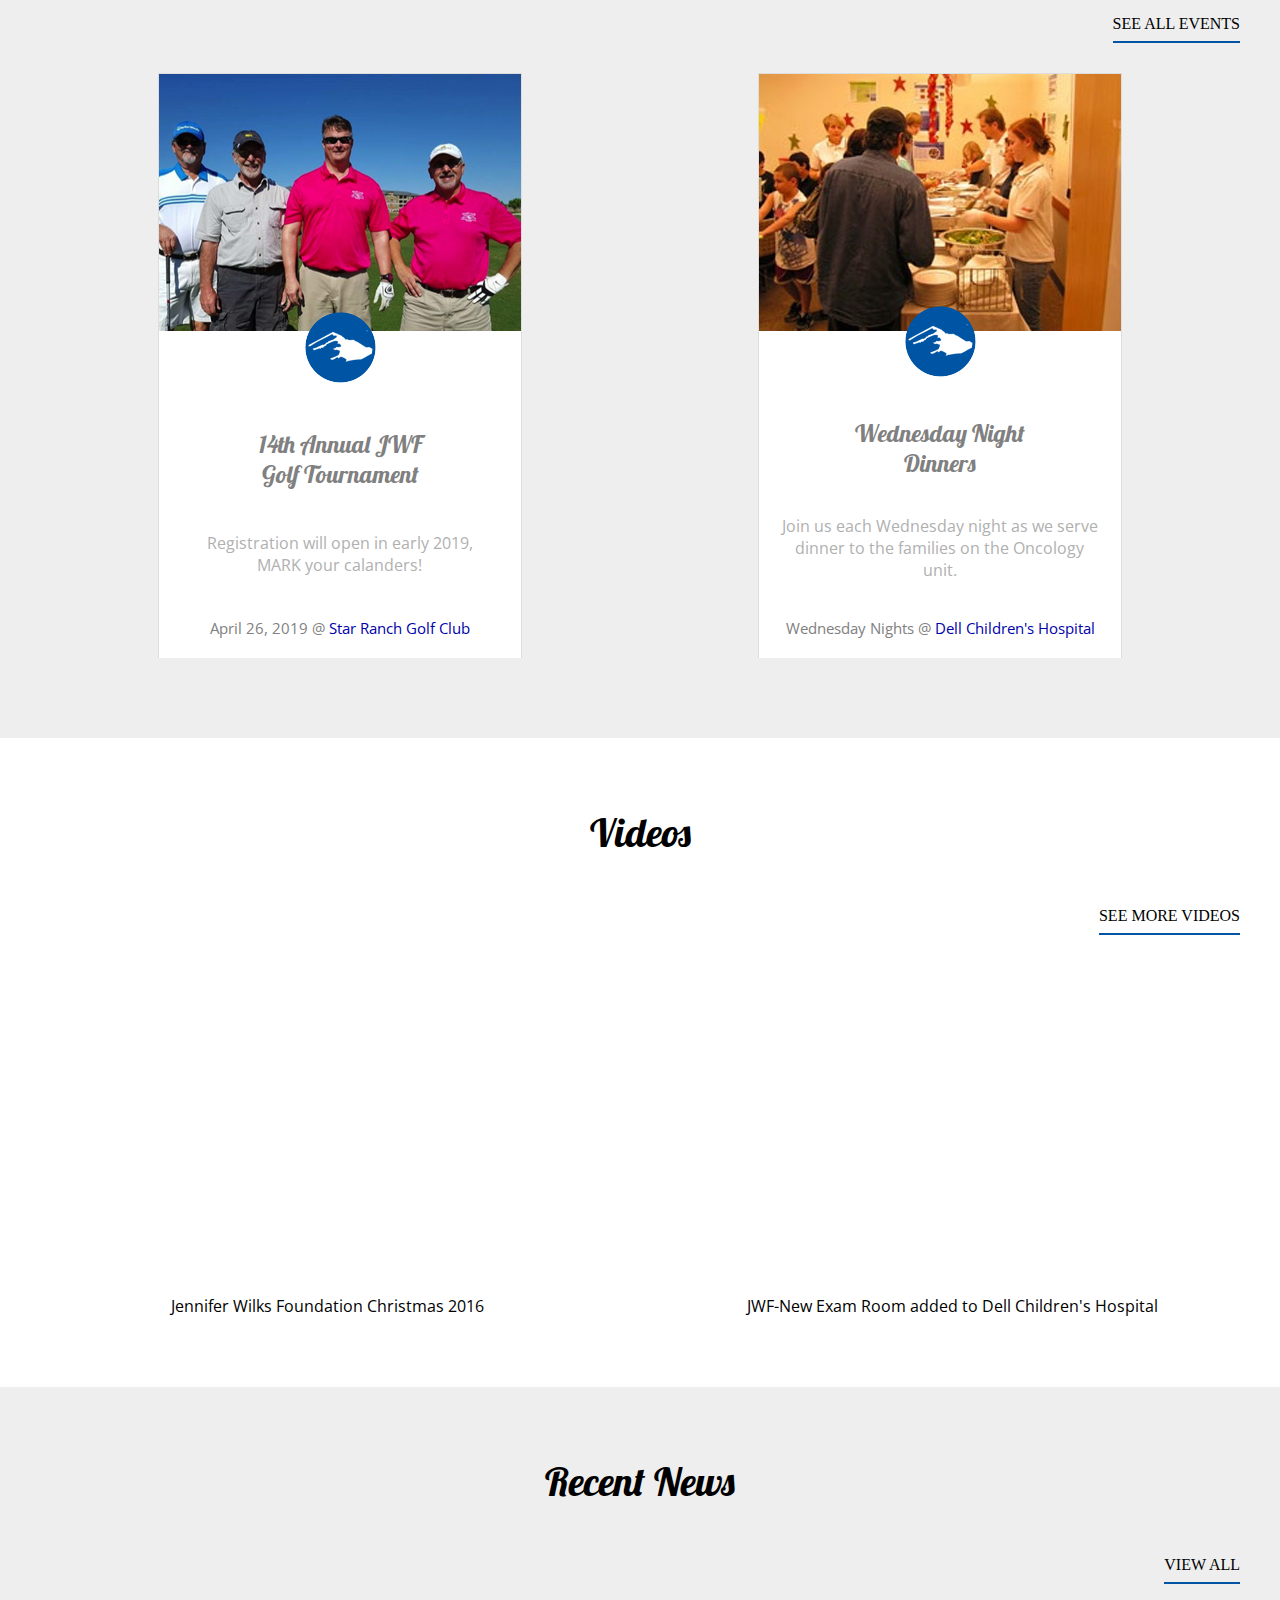
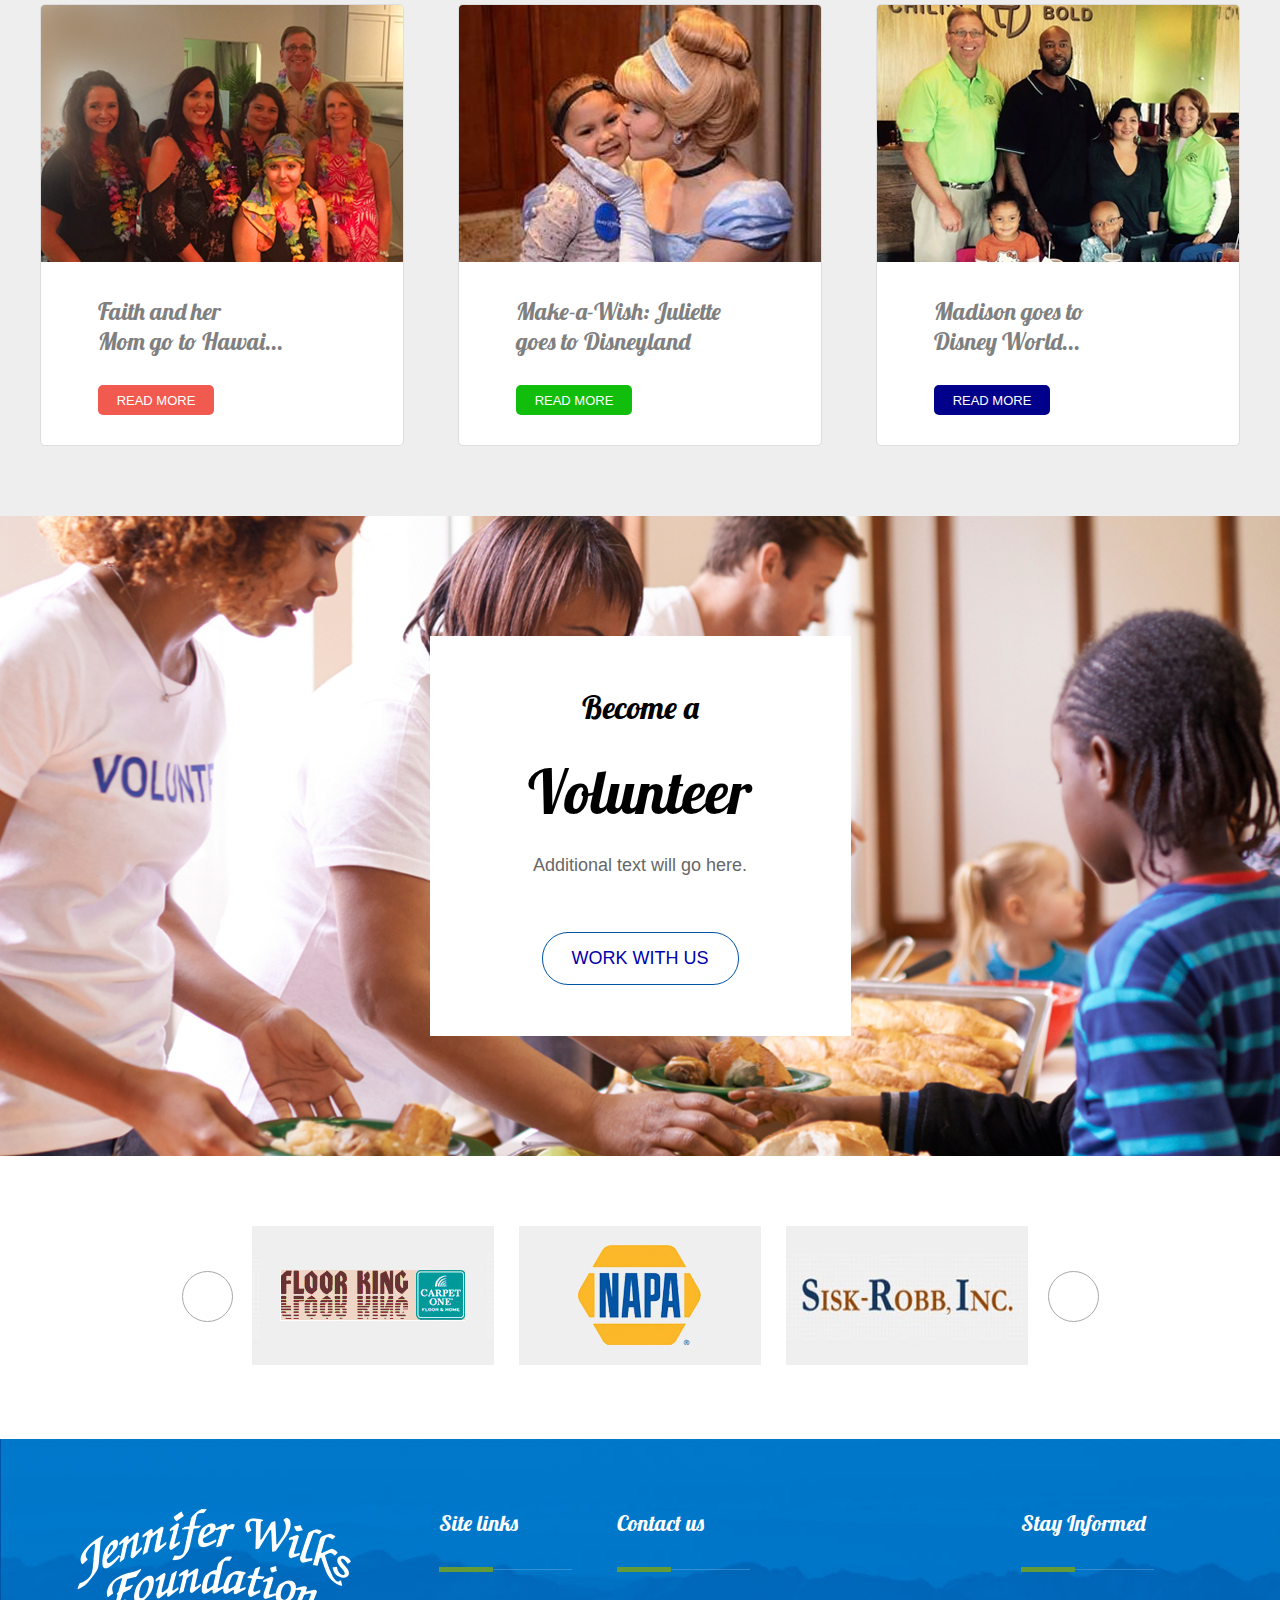
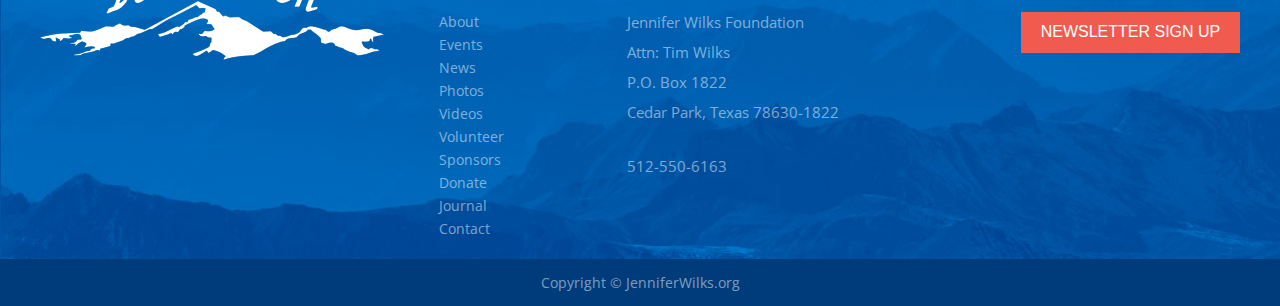
==== commit f2ab0254: "Add files via upload" ====
--- a/index.html
+++ b/index.html
@@ -4,7 +4,6 @@
     <meta charset="UTF-8">
     <meta name="viewport" content="width=device-width, initial-scale=1">
     <title>Jennifer Wilks Foundation</title>
-    <script src="js/jquery-3.3.1.js"></script>
     <link href="https://fonts.googleapis.com/css?family=Lobster|Open+Sans" rel="stylesheet">
     <link rel="stylesheet" href="https://use.fontawesome.com/releases/v5.1.0/css/all.css" integrity="sha384-lKuwvrZot6UHsBSfcMvOkWwlCMgc0TaWr+30HWe3a4ltaBwTZhyTEggF5tJv8tbt" crossorigin="anonymous">
     <link rel="stylesheet" href="css/style.css">
@@ -124,26 +123,26 @@
             </div>
             <div class="wrapperAbout">
                 <div class="aboutSection sectionFlex">
-                    <div class="aboutSection__header">
-                        <div class="aboutSection__header-header"><h2>About Jennifer Wilks Foundation</h2></div>
-                        <div class="aboutSection__header-description"><p>The Jennifer Wilks Foundation is a 501 c 3
+                    <div class="headerSection">
+                        <div class="headerSection__header"><h2>About Jennifer Wilks Foundation</h2></div>
+                        <div class="headerSection__description"><p>The Jennifer Wilks Foundation is a 501 c 3
                             foundation.
                             It was established to honor Jennifer by raising funds for the charities that helped put a smile
                             on her face during her battle with AML.</p>
                         </div>
                     </div>
-                    <div class="aboutSection__items">
-                        <div class="aboutSection__items-item">
+                    <div class="itemsSection">
+                        <div class="itemsSection__item">
                             <div class="itemsImg"><img src="img/about-img1.png" alt="about-img1"></div>
                             <p class="lobsterGray">Fighting Childhood Cancer</p>
                             <p class="lobsterBlue">Since 2006</p>
                         </div>
-                        <div class="aboutSection__items-item">
+                        <div class="itemsSection__item">
                             <div class="itemsImg"><img src="img/about-img2.png" alt="about-img2"></div>
                             <p class="lobsterGray">Every Year We Grant</p>
                             <p class="lobsterBlue">Make-A-Wishes</p>
                         </div>
-                        <div class="aboutSection__items-item">
+                        <div class="itemsSection__item">
                             <div class="itemsImg"><img src="img/about-img3.png" alt="about-img3"></div>
                             <p class="lobsterGray">Every Year We Serve Over</p>
                             <p class="lobsterBlue">2000 Meals</p>
@@ -152,8 +151,213 @@
                 </div>
             </div>
         </div>
+        <div class="calendarSection">
+            <div class="wrapper sectionFlex">
+                <div class="headerSection">
+                    <div class="headerSection__header"><h2>Upcoming Events</h2></div>
+                    <div class="headerSection__description"><p>See what we're up to!</p></div>
+                </div>
+                <div class="seeAll">
+                    <p><a href="#">see all events</a></p>
+                </div>
+                <div class="calendarItems">
+                    <div class="calendarItem sectionFlex">
+                        <div class="calendarItem__img"><img src="img/calendar-img1.jpg" alt="calendar-img1.jpg"></div>
+                        <div class="calendarItem__logo"><img src="img/mini-logo.png" alt="mini-logo"></div>
+                        <div class="calendarItem__header">
+                            <p>14th Annual JWF</p>
+                            <p>Golf Tournament</p>
+                        </div>
+                        <div class="calendarItem__description">Registration will open in early 2019,<br />MARK your calanders!</div>
+                        <div class="calendarItem__data">
+                            <p>April 26, 2019 @ <span>Star Ranch Golf Club</span><br />&nbsp;</p>
+                        </div>
+                    </div>
+                    <div class="calendarItem sectionFlex">
+                        <div class="calendarItem__img"><img src="img/calendar-img2.jpg" alt="calendar-img2.jpg"></div>
+                        <div class="calendarItem__logo"><img src="img/mini-logo.png" alt="mini-logo"></div>
+                        <div class="calendarItem__header">
+                            <p>Wednesday Night</p>
+                            <p>Dinners</p>
+                        </div>
+                        <div class="calendarItem__description">Join us each Wednesday night as we serve dinner to the families on the Oncology unit.</div>
+                        <div class="calendarItem__data">
+                            <p>Wednesday Nights @ <span>Dell Children's Hospital</span><br />&nbsp;</p>
+                        </div>
+                    </div>
+                </div>
+            </div>
+        </div>
+        <div class="wrapper">
+            <div class="videoSection sectionFlex">
+                <div class="headerSection">
+                    <div class="headerSection__header"><h2>Videos</h2></div>
+                </div>
+                <div class="seeAll">
+                    <p>see more videos</p>
+                </div>
+                <div class="videos">
+                    <div class="videos__item">
+                        <div class="video">
+                            <iframe src="https://player.vimeo.com/video/197232231" width="100%" height="100%" frameborder="0" ></iframe>
+                        </div>
+                        <div class="videoDescription"><p>Jennifer Wilks Foundation Christmas 2016</p></div>
+                    </div>
+                    <div class="videos__item">
+                        <div class="video">
+                            <iframe src="https://player.vimeo.com/video/148309252" width="100%" height="100%" frameborder="0" ></iframe>
+                        </div>
+                        <div class="videoDescription"><p>JWF-New Exam Room added to Dell Children's Hospital</p></div>
+                    </div>
+                </div>
+            </div>
+        </div>
+        <div class="calendarSection">
+            <div class="wrapper sectionFlex ">
+                <div class="headerSection">
+                    <div class="headerSection__header"><h2>Recent News</h2></div>
+                </div>
+                <div class="seeAll">
+                    <p>view all</p>
+                </div>
+                <div class="news">
+                    <div class="newsItem sectionFlex">
+                        <div class="newsItem__img"><img src="img/news-img2.jpg" alt="news-img2.jpg"></div>
+                        <div class="wrapperItems sectionFlex">
+                            <div class="newsItem__text">
+                                <p>Faith and her</p>
+                                <p>Mom go to Hawai...</p>
+                            </div>
+                            <div class="newsItem__button pink">read more</div>
+                        </div>
+                    </div>
+                    <div class="newsItem sectionFlex">
+                        <div class="newsItem__img"><img src="img/news-img3.jpg" alt="news-img3.jpg"></div>
+                        <div class="wrapperItems sectionFlex">
+                            <div class="newsItem__text">
+                                <p>Make-a-Wish: Juliette</p>
+                                <p>goes to Disneyland</p>
+                            </div>
+                            <div class="newsItem__button green">read more</div>
+                        </div>
+                    </div>
+                    <div class="newsItem sectionFlex">
+                        <div class="newsItem__img"><img src="img/news-img1.jpg" alt="news-img1.jpg"></div>
+                        <div class="wrapperItems sectionFlex">
+                            <div class="newsItem__text">
+                                <p>Madison goes to</p>
+                                <p> Disney World...</p>
+                            </div>
+                            <div class="newsItem__button blue">read more</div>
+                        </div>
+                    </div>
+                </div>
+            </div>
+        </div>
+        <div class="volunteerSection">
+            <div class="volunteerBlock sectionFlex">
+                <p class="volunteerBlock__headerSml">Become a</p>
+                <p class="volunteerBlock__header">Volunteer</p>
+                <p class="volunteerBlock__description">Additional text will go here.</p>
+                <div class="volunteerBlock__button">work with us</div>
+            </div>
+        </div>
+        <div class="partnersSection">
+            <div class="wrapperSlider">
+                <div class="partnersSection__scroll" id="left">
+                    <i class="fa fa-angle-left" aria-hidden="true"></i>
+                </div>
+                <div class="partnersSection__scroll" id="right">
+                    <i class="fa fa-angle-right" aria-hidden="true"></i>
+                </div>
+                <div style="overflow: hidden;" id="slider" >
+                    <div class="partnersSection__slider">
+                        <div class="sliderItem" id="a1"><a href="#" target="_blank"><img src="img/partner-img1.jpg"
+                                                                                         alt="Floor King"></a></div>
+                        <div class="sliderItem" id="a2"><a href="#" target="_blank"><img src="img/partner-img2.jpg"
+                                                                                         alt="Napa"></a></div>
+                        <div class="sliderItem" id="a3"><a href="#" target="_blank"><img src="img/partner-img3.jpg"
+                                                                                         alt="Sisk-Robb, Inc."></a>
+                        </div>
+                    </div>
+                </div>
+            </div>
+
+        </div>
     </div>
-</div>
+    <footer>
+        <div class="footerSection">
+            <div class="wrapper">
+                <div class="footer">
+                    <div class="footerLogo footerSectionFlex">
+                        <div class="footerLogo__img"><img src="img/footer-logo.png" alt="footer-logo"></div>
+                        <div class="footerLogo__icons">
+                            <ul class="flex">
+                                <li><a href="#" target="_blank"><i class="fab fa-facebook-f"></i></a></li>
+                                <li><a href="#" target="_blank"><i class="fab fa-twitter"></i></a></li>
+                            </ul>
+                        </div>
+                    </div>
+                    <div class="siteLinks footerSectionFlex">
+                        <div class="siteLinks__header">Site links</div>
+                        <div class="separator">
+                            <div class="thick"></div>
+                            <div class="thin"></div>
+                        </div>
+                        <div class="siteLinks__links">
+                            <ul>
+                                <li><a href="#" >About</a></li>
+                                <li><a href="#" >Events</a></li>
+                                <li><a href="#" >News</a></li>
+                                <li><a href="#" >Photos</a></li>
+                                <li><a href="#" >Videos</a></li>
+                                <li><a href="#" >Volunteer</a></li>
+                                <li><a href="#">Sponsors</a></li>
+                                <li><a href="#">Donate</a></li>
+                                <li><a href="#">Journal</a></li>
+                                <li><a href="#" >Contact</a></li>
+                            </ul>
+                        </div>
+                    </div>
+                    <div class="contactUs footerSectionFlex">
+                        <div class="contactUs__header">Contact us</div>
+                        <div class="separator">
+                            <div class="thick"></div>
+                            <div class="thin"></div>
+                        </div>
+                        <div class="contactUs__address">
+                            <div class="conIcon">
+                                <i class="fas fa-map-marker-alt"></i>
+                            </div>
+                            <div class="conInfo">
+                                <p>Jennifer Wilks Foundation</p>
+                                <p>Attn: Tim Wilks</p>
+                                <p>P.O. Box 1822</p>
+                                <p>Cedar Park, Texas 78630-1822</p>
+                            </div>
+                        </div>
+                        <div class="contactUs__phone">
+                            <div class="conIcon">
+                                <i class="fas fa-mobile-alt"></i>
+                            </div>
+                            <div class="conInfo">
+                                <p>512-550-6163</p>
+                            </div>
+                        </div>
+                    </div>
+                    <div class="stayInf">
+                        <div class="stayInf__header">Stay Informed</div>
+                        <div class="separator">
+                            <div class="thick"></div>
+                            <div class="thin"></div>
+                        </div>
+                        <div class="stayInf__button pink">newsletter sign up</div>
+                    </div>
+                </div>
+            </div>
+        </div>
+        <div class="copyright">Copyright © JenniferWilks.org</div>
+    </footer>
 </div>
 <script src="js/main.js"></script>
 </body>
--- a/css/style.css
+++ b/css/style.css
@@ -255,37 +255,409 @@
   padding: 0 40px; }
 
 .aboutSection {
-  align-items: stretch; }
-  .aboutSection__header {
-    width: 100%;
-    padding: 70px 0;
+  align-items: stretch;
+  padding-bottom: 70px; }
+
+.headerSection {
+  width: 100%;
+  padding: 70px 0;
+  text-align: center;
+  align-self: center; }
+  .headerSection__header {
+    margin-top: -1px;
+    margin-bottom: 0;
+    color: blue; }
+  .headerSection__description {
+    margin: 15px 0 40px 0;
+    color: gray;
+    font-family: "Open Sans"; }
+
+.itemsSection {
+  display: flex;
+  justify-content: space-between;
+  align-items: flex-end; }
+  .itemsSection__item {
     text-align: center;
-    align-self: center; }
-    .aboutSection__header-header {
-      margin-top: -1px;
-      margin-bottom: 0;
-      color: blue; }
-    .aboutSection__header-description {
-      margin: 15px 0 40px 0;
-      color: gray;
-      font-family: "Open Sans"; }
-  .aboutSection__items {
+    cursor: pointer; }
+
+.calendarSection {
+  background: #eeeeee;
+  padding-bottom: 70px; }
+
+.calendarItems {
+  display: flex;
+  justify-content: space-between; }
+
+.seeAll {
+  text-transform: uppercase;
+  align-self: flex-end;
+  margin-top: -20px;
+  margin-bottom: 20px;
+  font-weight: 500; }
+  .seeAll p {
+    padding-bottom: 8px;
+    border-bottom: 2px solid #0054a4; }
+  .seeAll:hover p {
+    cursor: pointer;
+    color: #0054a4; }
+
+.calendarItem {
+  margin: 10px auto 10px auto;
+  width: 362px;
+  height: 584px;
+  background-color: #fff;
+  align-items: center;
+  text-align: center;
+  border: 1px solid #dddddd;
+  border-bottom: none; }
+  .calendarItem:hover {
+    cursor: pointer;
+    box-shadow: 2px 2px 7px rgba(0, 0, 0, 0.43);
+    transition: all .2s; }
+  .calendarItem__logo {
+    margin-top: -66px; }
+  .calendarItem__header {
+    font-family: 'Lobster';
+    font-size: 24px;
+    color: grey; }
+  .calendarItem__description {
+    width: 90%;
+    font-family: 'Open Sans';
+    font-size: 16px;
+    color: #b0b0b0; }
+  .calendarItem__data {
+    font-family: "Open Sans";
+    font-size: 15px;
+    color: grey; }
+    .calendarItem__data span {
+      color: #0000ab; }
+
+.videoSection {
+  margin-bottom: 70px; }
+
+.videos {
+  display: flex;
+  justify-content: space-between; }
+  .videos__item {
+    margin-right: 15px; }
+    .videos__item:last-child {
+      margin-right: 0; }
+
+.video {
+  margin-bottom: 20px;
+  width: 575px;
+  height: 320px; }
+
+.videoDescription {
+  font-family: "Open Sans";
+  font-size: 16px;
+  text-align: center; }
+
+.news {
+  display: flex;
+  justify-content: space-between; }
+
+.newsItem {
+  width: 362px;
+  height: 440px;
+  border-radius: 5px;
+  overflow: hidden;
+  background-color: #fff;
+  border: 1px solid #dddddd; }
+  .newsItem:hover {
+    cursor: pointer;
+    box-shadow: 2px 2px 7px rgba(0, 0, 0, 0.43);
+    transition: all .2s; }
+  .newsItem__text {
+    font-family: 'Lobster';
+    font-size: 24px;
+    color: grey; }
+  .newsItem__button {
+    font-family: Arial;
+    font-size: 13px;
+    color: white;
+    text-transform: uppercase;
+    width: 116px;
+    height: 30px;
+    border-radius: 5px;
+    line-height: 32px;
+    text-align: center; }
+    .newsItem__button:hover {
+      cursor: pointer;
+      box-shadow: 2px 2px 7px rgba(0, 0, 0, 0.43);
+      transition: all .2s; }
+    .newsItem__button:active {
+      cursor: pointer;
+      box-shadow: inset 1px 1px 1px rgba(0, 0, 0, 0.49); }
+
+.wrapperItems {
+  padding: 30px 32px 30px 57px;
+  height: 100%;
+  align-items: flex-start;
+  justify-content: space-between; }
+
+.volunteerSection {
+  width: 100%;
+  height: 640px;
+  background: url("../img/volunteer.jpg") no-repeat center;
+  background-size: cover;
+  display: flex;
+  justify-content: center;
+  align-items: center; }
+
+.volunteerBlock {
+  background: white;
+  box-sizing: border-box;
+  width: 421px;
+  height: 400px;
+  padding: 51px;
+  align-items: center;
+  text-align: center; }
+  .volunteerBlock__headerSml {
+    font-family: 'Lobster';
+    font-size: 32px;
+    color: black; }
+  .volunteerBlock__header {
+    font-family: 'Lobster';
+    font-size: 60px;
+    color: black; }
+  .volunteerBlock__description {
+    font-family: Arial;
+    font-size: 18px;
+    color: #676767; }
+  .volunteerBlock__button {
+    font-family: Arial;
+    font-size: 18px;
+    color: #0000ab;
+    margin-top: 30px;
+    width: 195px;
+    height: 51px;
+    border-radius: 26px;
+    border: 1px solid #0054a4;
+    text-transform: uppercase;
+    line-height: 50px;
+    font-weight: 500; }
+    .volunteerBlock__button:hover {
+      cursor: pointer;
+      background-color: #0054a4;
+      color: white;
+      transition: all .4s; }
+    .volunteerBlock__button:active {
+      cursor: pointer;
+      box-shadow: inset 1px 1px 2px rgba(0, 0, 0, 0.49); }
+
+.wrapperSlider {
+  position: relative; }
+
+.partnersSection {
+  width: 100%;
+  padding: 70px 0;
+  align-items: center;
+  justify-content: center; }
+
+.partnersSection {
+  display: flex; }
+  .partnersSection .wrapper {
+    align-items: center;
+    justify-content: center;
+    width: fit-content; }
+  .partnersSection__scroll {
+    position: absolute;
+    z-index: 999;
+    width: 49px;
+    height: 49px;
+    color: #a8a8a8;
+    border: 1px solid #a8a8a8;
+    border-radius: 50%;
+    line-height: 49px;
+    text-align: center;
+    font-size: 28px; }
+    .partnersSection__scroll:hover {
+      cursor: pointer;
+      color: #0054a4;
+      border: 1px solid #0054a4; }
+  .partnersSection__slider {
+    transition: 0.5s;
+    position: relative;
     display: flex;
+    width: 1044px;
     justify-content: space-between;
     align-items: flex-end; }
-    .aboutSection__items-item {
-      text-align: center;
-      cursor: pointer; }
+
+#left {
+  top: 45px;
+  left: -70px; }
+
+#right {
+  top: 45px;
+  right: -70px; }
+
+.sliderItem {
+  user-select: none;
+  margin-right: 25px;
+  opacity: 1;
+  transition: all 1.5s; }
+
+.footerSection {
+  box-sizing: border-box;
+  background: white url("../img/footer-bg.jpg") no-repeat;
+  background-size: cover;
+  padding-bottom: 50px;
+  width: 100%;
+  height: 420px; }
+  .footerSection .wrapper {
+    height: 100%; }
+
+.footer {
+  padding-top: 70px;
+  width: 100%;
+  height: 100%;
+  display: flex;
+  justify-content: space-between; }
+
+.footerLogo__img {
+  margin-bottom: 50px;
+  margin-right: 10px; }
+  .footerLogo__img img {
+    width: 100%;
+    height: auto; }
+
+.footerLogo__icons {
+  font-size: 24px; }
+  .footerLogo__icons ul {
+    justify-content: center; }
+    .footerLogo__icons ul li {
+      margin: 0 15px; }
+      .footerLogo__icons ul li a {
+        color: white; }
+        .footerLogo__icons ul li a:hover {
+          opacity: .5;
+          transition: .3s; }
+
+.flex {
+  display: flex;
+  justify-content: space-between; }
+
+.footerSectionFlex {
+  display: flex;
+  flex-direction: column;
+  justify-content: flex-start; }
+
+.separator {
+  display: flex;
+  justify-content: flex-start;
+  align-items: center;
+  margin: 30px 0 40px 0; }
+
+.siteLinks__header {
+  font-family: "Lobster";
+  font-size: 22px;
+  color: white; }
+
+.siteLinks ul li {
+  padding-bottom: 4px; }
+  .siteLinks ul li a {
+    font-size: 14px;
+    font-family: "Open Sans";
+    color: rgba(255, 255, 255, 0.5); }
+    .siteLinks ul li a:hover {
+      color: white; }
+
+.thick {
+  background-color: #659a37;
+  width: 54px;
+  height: 5px; }
+
+.thin {
+  width: 79px;
+  height: 1px;
+  background-color: rgba(255, 255, 255, 0.2); }
+
+.contactUs {
+  flex-basis: 30%; }
+  .contactUs__header {
+    font-family: "Lobster";
+    font-size: 22px;
+    color: white; }
+  .contactUs__address {
+    justify-content: flex-start;
+    margin-bottom: 24px;
+    display: flex; }
+  .contactUs__phone {
+    justify-content: flex-start;
+    display: flex; }
+
+.conIcon {
+  color: white;
+  font-size: 18px;
+  margin-right: 10px; }
+
+.conInfo {
+  color: rgba(255, 255, 255, 0.51); }
+  .conInfo p {
+    font-family: "Open Sans";
+    font-size: 15px;
+    margin-bottom: 10px; }
+
+.stayInf__header {
+  font-family: "Lobster";
+  font-size: 22px;
+  color: white; }
+
+.stayInf__button {
+  color: white;
+  font-family: Arial;
+  width: 219px;
+  height: 41px;
+  line-height: 39px;
+  text-align: center;
+  text-transform: uppercase; }
+  .stayInf__button:hover {
+    cursor: pointer;
+    box-shadow: 2px 2px 7px rgba(0, 0, 0, 0.43);
+    transition: all .2s; }
+  .stayInf__button:active {
+    cursor: pointer;
+    box-shadow: inset 1px 1px 2px rgba(0, 0, 0, 0.49); }
+
+.copyright {
+  font-family: "Open Sans";
+  font-size: 14px;
+  width: 100%;
+  height: 47px;
+  background-color: #003b7b;
+  line-height: 47px;
+  text-align: center;
+  color: rgba(255, 255, 255, 0.5); }
 
 @media screen and (max-width: 1600px) {
   .slider {
     max-width: 1600px;
     height: 43vw; } }
 
+@media screen and (max-width: 1365px) {
+  .wrapper {
+    padding-left: 15px;
+    padding-right: 15px; }
+  .partnersSection__slider {
+    width: 777px; }
+  #slider {
+    width: 777px; } }
+
 @media screen and (max-width: 1200px) {
   .wrapper {
     padding-left: 15px;
-    padding-right: 15px; } }
+    padding-right: 15px; }
+  .videos {
+    width: 100%; }
+    .videos__item {
+      width: 50%; }
+  .video {
+    width: auto;
+    height: 30vw; }
+  .partnersSection .wrapper {
+    padding-left: 0;
+    padding-right: 0; } }
 
 @media screen and (max-width: 1150px) {
   h1 {
@@ -308,7 +680,40 @@
   .mainHeader {
     display: flex; }
   .tabs__description {
-    text-align: center; } }
+    text-align: center; }
+  .calendarItems {
+    align-items: stretch; }
+  .calendarItem__img img {
+    width: 30vw;
+    height: auto; }
+  .calendarItem__logo {
+    margin: -25px 0 5px 0; }
+    .calendarItem__logo img {
+      width: 50px;
+      height: 50px; }
+  .calendarItem__header {
+    font-size: 22px;
+    margin-bottom: 10px; }
+  .calendarItem__description {
+    font-size: 14px;
+    line-height: 1.5;
+    margin-bottom: 10px; }
+  .calendarItem__data {
+    font-size: 14px;
+    margin-bottom: 10px; }
+  .news {
+    align-items: stretch; }
+  .newsItem {
+    width: 30vw;
+    height: auto; }
+    .newsItem__button {
+      font-size: 14px;
+      font-weight: 400;
+      margin-bottom: 10px; }
+  .wrapperItems {
+    padding: 20px;
+    padding-bottom: 0;
+    justify-content: flex-start; } }
 
 @media screen and (max-width: 1024px) {
   h1 {
@@ -330,7 +735,12 @@
     margin-bottom: 20px; }
   .tabs:last-child {
     margin-left: -10px;
-    margin-top: 20px; } }
+    margin-top: 20px; }
+  #slider {
+    width: 510px; }
+  .stayInf__button {
+    font-size: 14px;
+    width: 190px; } }
 
 @media screen and (max-width: 860px) {
   h2 {
@@ -357,7 +767,15 @@
     padding: 3px 5px; }
   .aboutSection__items-item img {
     width: auto;
-    height: 18vw; } }
+    height: 18vw; }
+  .footerLogo__img img {
+    width: 30vw;
+    height: auto; }
+  .thin {
+    width: 50px; }
+  .stayInf__button {
+    font-size: 12px;
+    width: 170px; } }
 
 @media screen and (max-width: 768px) {
   h1 {
@@ -402,13 +820,119 @@
         height: auto;
         margin-bottom: 5px; }
       .aboutSection__items-item:last-child {
-        margin-bottom: 0; } }
+        margin-bottom: 0; }
+  .headerSection__description {
+    margin-bottom: 15px; }
+  .itemsSection {
+    flex-direction: column;
+    justify-content: center;
+    align-items: center; }
+  .calendarItems {
+    flex-direction: column;
+    justify-content: center;
+    align-items: center; }
+  .seeAll {
+    align-self: center;
+    margin-top: 0; }
+  .calendarItem {
+    width: 362px;
+    height: 584px;
+    margin-bottom: 20px; }
+    .calendarItem__img img {
+      width: 362px;
+      height: auto; }
+    .calendarItem__logo {
+      margin: 0;
+      margin-top: -66px; }
+      .calendarItem__logo img {
+        width: auto;
+        height: auto; }
+    .calendarItem__header {
+      font-size: 24px;
+      margin-bottom: 0; }
+    .calendarItem__description {
+      font-size: 16px;
+      line-height: 1.5;
+      margin-bottom: 0px; }
+    .calendarItem__data {
+      font-size: 15px;
+      margin-bottom: 0px; }
+  .videos {
+    flex-direction: column; }
+    .videos__item {
+      width: 100%;
+      margin-bottom: 20px; }
+  .video {
+    height: 54vw;
+    margin-right: 0;
+    margin-bottom: 10px; }
+  .news {
+    flex-direction: column;
+    justify-content: center;
+    align-items: center; }
+  .newsItem {
+    width: 362px;
+    height: 584px;
+    margin-bottom: 20px; }
+    .newsItem__button {
+      font-size: 14px;
+      font-weight: 400;
+      margin-bottom: 10px; }
+  .wrapperItems {
+    padding: 30px 32px 30px 57px;
+    height: 100%;
+    align-items: flex-start;
+    justify-content: space-between; } }
 
 @media screen and (max-width: 700px) {
   h1 {
     font-size: 36px; }
   .wrapperAbout {
-    padding: 0 20px; } }
+    padding: 0 20px; }
+  #slider {
+    width: 245px; }
+  .footerSection {
+    height: auto; }
+  .footer {
+    flex-direction: column;
+    justify-content: center;
+    align-items: center; }
+  .footerLogo {
+    padding-bottom: 10px;
+    margin: 0 0 20px 0;
+    border-bottom: 1px solid rgba(255, 255, 255, 0.5); }
+    .footerLogo__img {
+      margin-bottom: 20px;
+      width: fit-content; }
+      .footerLogo__img img {
+        width: 70vw;
+        height: auto; }
+  .footerSectionFlex {
+    justify-content: center;
+    align-items: center; }
+  .separator {
+    display: none; }
+  .siteLinks {
+    padding: 0 60px 10px 60px;
+    margin: 0 0 20px 0;
+    border-bottom: 1px solid rgba(255, 255, 255, 0.5); }
+    .siteLinks__header {
+      align-self: center;
+      margin-bottom: 15px; }
+  .contactUs {
+    padding-bottom: 10px;
+    margin: 0 0 20px 0;
+    border-bottom: 1px solid rgba(255, 255, 255, 0.5);
+    align-items: flex-start;
+    flex-basis: auto; }
+    .contactUs__header {
+      align-self: center;
+      margin-bottom: 15px; }
+  .stayInf {
+    text-align: center; }
+    .stayInf__header {
+      align-self: center;
+      margin-bottom: 15px; } }
 
 @media screen and (max-width: 640px) {
   h2 {
@@ -423,7 +947,15 @@
   .navSection {
     height: 55px; }
   .tabs__description {
-    padding: 0 10px; } }
+    padding: 0 10px; }
+  .volunteerBlock {
+    width: 320px;
+    height: 341px;
+    padding: 30px; }
+    .volunteerBlock__headerSml {
+      font-size: 28px; }
+    .volunteerBlock__header {
+      font-size: 40px; } }
 
 @media screen and (max-width: 600px) {
   h1 {
@@ -463,7 +995,27 @@
     font-size: 12px;
     line-height: 1.2; }
   .tabs {
-    width: 320px; } }
+    width: 320px; }
+  .calendarItem {
+    width: 320px;
+    height: 564px;
+    margin-bottom: 15px; }
+    .calendarItem__img img {
+      width: 320px; }
+  .newsItem {
+    width: 320px;
+    height: 564px;
+    margin-bottom: 15px; }
+    .newsItem__img img {
+      width: 320px; }
+  .partnersSection__scroll {
+    width: 35px;
+    height: 35px;
+    line-height: 35px; }
+  #left {
+    left: -50px; }
+  #right {
+    right: -50px; } }
 
 @media screen and (max-width: 360px) {
   h1 {
@@ -488,7 +1040,23 @@
     width: 300px;
     padding: 20px 20px; }
     .tabs h3 {
-      font-size: 20px; } }
+      font-size: 20px; }
+  .calendarItem {
+    width: 300px; }
+    .calendarItem__img img {
+      width: 300px; }
+  .newsItem {
+    width: 300px; }
+    .newsItem__img img {
+      width: 300px; }
+  .partnersSection__scroll {
+    width: 32px;
+    height: 32px;
+    line-height: 32px; }
+  #left {
+    left: -37px; }
+  #right {
+    right: -34px; } }
 
 @media screen and (max-width: 320px) {
   .mainWrapper {
